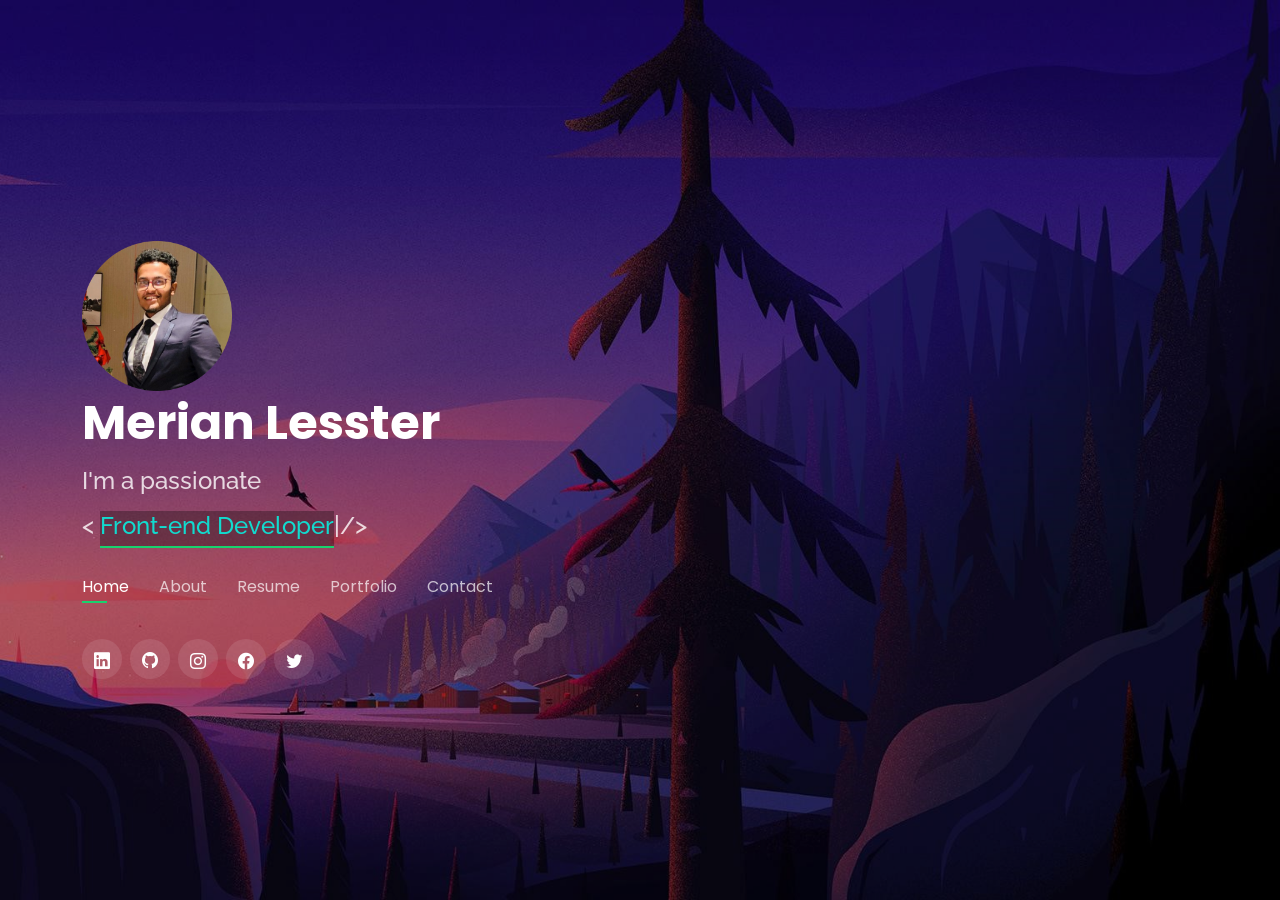
==== index.html @ f4e5888d "feat: updated my resume to nl format" ====
<!DOCTYPE html>
<html lang="en">
  <head>
    <meta charset="utf-8" />
    <meta content="width=device-width, initial-scale=1.0" name="viewport" />

    <title>Merian Portfolio</title>
    <meta content="" name="description" />
    <meta content="" name="keywords" />

    <!-- Favicons -->
    <link href="assets/img/circle-cropped-me.png" rel="icon" />
    <link href="assets/img/apple-touch-icon.png" rel="apple-touch-icon" />

    <!-- Google Fonts -->
    <link
      href="https://fonts.googleapis.com/css?family=Open+Sans:300,300i,400,400i,600,600i,700,700i|Raleway:300,300i,400,400i,500,500i,600,600i,700,700i|Poppins:300,300i,400,400i,500,500i,600,600i,700,700i"
      rel="stylesheet"
    />

    <!-- Vendor CSS Files -->
    <link
      href="assets/vendor/bootstrap/css/bootstrap.min.css"
      rel="stylesheet"
    />
    <link
      href="assets/vendor/bootstrap-icons/bootstrap-icons.css"
      rel="stylesheet"
    />
    <link href="assets/vendor/boxicons/css/boxicons.min.css" rel="stylesheet" />
    <link
      href="assets/vendor/glightbox/css/glightbox.min.css"
      rel="stylesheet"
    />
    <link href="assets/vendor/remixicon/remixicon.css" rel="stylesheet" />
    <link href="assets/vendor/swiper/swiper-bundle.min.css" rel="stylesheet" />
    <!-- <link rel="stylesheet" href="https://cdn.jsdelivr.net/gh/devicons/devicon@v2.10.1/devicon.min.css"> -->
    <!-- Template Main CSS File -->
    <link href="assets/css/style.css" rel="stylesheet" />

    <!-- =======================================================
  * Template Name: Personal - v4.0.1
  * Template URL: https://bootstrapmade.com/personal-free-resume-bootstrap-template/
  * Author: BootstrapMade.com
  * License: https://bootstrapmade.com/license/
  ======================================================== -->
  </head>

  <body onload="OnLoadFunction()">
    <!-- ======= Header ======= -->
    <header id="header">
      <div class="container">
        <h2>
          <img
            height="150px"
            width="150px"
            src="assets/img/circle-cropped-me2.png"
            alt=""
            class="img-fluid"
          />
        </h2>
        <h1><a href="index.html">Merian Lesster</a></h1>

        <!-- Uncomment below if you prefer to use an image logo -->
        <!-- <a href="index.html" class="mr-auto"><img src="assets/img/logo.png" alt="" class="img-fluid"></a> -->
        <h2>
          <p>I'm a passionate</p>
        </h2>
        <h2 style="margin-top: 0%">
          <p>
            <span><</span>
            <span
              id="typing-text"
              style="color: #11dbcf; background-color: rgba(0, 0, 0, 0.3)"
              class="typed"
              data-typed-items="Front-end Developer, UI Designer, Web Developer, Mobile Developer, Game Developer"
            ></span
            ><span>/></span>
          </p>
        </h2>
        <nav id="navbar" class="navbar">
          <ul>
            <li onclick="AddToURL('home');return false;">
              <a id="homelink" class="nav-link active" href="#header">Home</a>
            </li>
            <li onclick="AddToURL('about');return false;">
              <a id="aboutlink" class="nav-link" href="#about">About</a>
            </li>
            <li onclick="AddToURL('resume');return false;">
              <a id="resumelink" class="nav-link" href="#resume">Resume</a>
            </li>
            <!-- <li onclick="AddToURL('services');return false;"><a id="serviceslink" class="nav-link" href="#services" >Services</a></li> -->
            <li onclick="AddToURL('portfolio');return false;">
              <a id="portfoliolink" class="nav-link" href="#portfolio"
                >Portfolio</a
              >
            </li>
            <li onclick="AddToURL('contact');return false;">
              <a id="contactlink" class="nav-link" href="#contact">Contact</a>
            </li>
          </ul>
          <i class="bi bi-list mobile-nav-toggle"></i>
        </nav>
        <!-- .navbar -->

        <div class="social-links">
          <a
            target="_blank"
            href="https://www.linkedin.com/in/merian-lesster/"
            class="linkedin"
            ><i class="bi bi-linkedin"></i
          ></a>
          <a
            target="_blank"
            href="https://github.com/MerianLesster"
            class="github"
            ><i class="bi bi-github"></i
          ></a>
          <a
            target="_blank"
            href="https://www.instagram.com/merian_27/"
            class="instagram"
            ><i class="bi bi-instagram"></i
          ></a>
          <a
            target="_blank"
            href="https://www.facebook.com/merian.damian/"
            class="facebook"
            ><i class="bi bi-facebook"></i
          ></a>
          <a target="_blank" href="https://twitter.com/MLesster" class="twitter"
            ><i class="bi bi-twitter"></i
          ></a>
        </div>
      </div>
    </header>
    <!-- End Header -->

    <!-- ======= About Section ======= -->
    <section id="about" class="about">
      <!-- ======= About Me ======= -->
      <div class="about-me container">
        <div class="section-title">
          <h2>About</h2>
          <p>Learn more about me</p>
        </div>

        <div class="row">
          <div class="col-lg-4" data-aos="fade-right">
            <img src="assets/img/itsme2.jpg" class="img-fluid" alt="" />
          </div>
          <div class="col-lg-8 pt-4 pt-lg-0 content" data-aos="fade-left">
            <h3>Software Engineer</h3>
            <p class="font-italic" style="text-align: justify">
              Versatile Front-end Developer with 3+ years of experience
              designing, developing, and managing complex e-commerce sites and
              internal frameworks. Proficient with CSS and JS Frameworks, with
              extensive knowledge of UX and user psychology. Adept in finding
              innovative solutions and determining high client satisfaction.
            </p>
            <div class="row" style="margin-top: 40px">
              <!--               <div class="col-lg-6">
                <ul>
                  <li><i class="bi bi-chevron-right"></i> <strong>Birthday:</strong> <span>27<sup>th</sup> June 1999</span></li>
                  <li><i class="bi bi-chevron-right"></i> <strong>Phone:</strong> <span>+94 721 936 656</span></li>
                  <li><i class="bi bi-chevron-right"></i> <strong>City:</strong> <span>Colombo, Sri Lanka</span></li>
                </ul>
              </div> -->
              <div class="col-lg-12">
                <ul>
                  <li>
                    <i class="bi bi-chevron-right"></i> <strong>Age:</strong>
                    <span>23</span>
                  </li>
                  <li>
                    <i class="bi bi-chevron-right"></i> <strong>Degree:</strong>
                    <span> BSc (Hons) in Computer Science - First Class </span>
                  </li>
                  <li>
                    <i class="bi bi-chevron-right"></i> <strong>Email:</strong>
                    <span>merianlesster27.ml@gmail.com</span>
                  </li>
                </ul>
              </div>
            </div>
            <!-- <p>
            Officiis eligendi itaque labore et dolorum mollitia officiis optio vero. Quisquam sunt adipisci omnis et ut. Nulla accusantium dolor incidunt officia tempore. Et eius omnis.
            Cupiditate ut dicta maxime officiis quidem quia. Sed et consectetur qui quia repellendus itaque neque. Aliquid amet quidem ut quaerat cupiditate. Ab et eum qui repellendus omnis culpa magni laudantium dolores.
          </p> -->
          </div>
        </div>
      </div>
      <!-- End About Me -->

      <!-- ======= Counts ======= -->
      <div class="counts container">
        <div class="row">
          <div class="col-lg-3 col-md-6">
            <div class="count-box">
              <i class="bi bi-emoji-smile"></i>
              <span
                data-purecounter-start="0"
                data-purecounter-end="10"
                data-purecounter-duration="1"
                class="purecounter"
              ></span>
              <p>Happy Clients</p>
            </div>
          </div>

          <div class="col-lg-3 col-md-6 mt-5 mt-md-0">
            <div class="count-box">
              <i class="bi bi-briefcase"></i>
              <span
                data-purecounter-start="0"
                data-purecounter-end="3"
                data-purecounter-duration="1"
                class="purecounter"
              ></span>
              <p>Years Of Work Experience</p>
            </div>
          </div>

          <div class="col-lg-3 col-md-6 mt-5 mt-lg-0">
            <div class="count-box">
              <i class="bi bi-headset"></i>
              <span
                data-purecounter-start="0"
                data-purecounter-end="1252"
                data-purecounter-duration="1"
                class="purecounter"
              ></span>
              <p>Hours Of Support</p>
            </div>
          </div>

          <div class="col-lg-3 col-md-6 mt-5 mt-lg-0">
            <div class="count-box">
              <i class="bi bi-award"></i>
              <span
                data-purecounter-start="0"
                data-purecounter-end="5"
                data-purecounter-duration="1"
                class="purecounter"
              ></span>
              <p>Awards</p>
            </div>
          </div>
        </div>
      </div>
      <!-- End Counts -->

      <!-- ======= Skills  ======= -->
      <div class="skills container">
        <div class="section-title">
          <h2>Core Skills</h2>
        </div>

        <div class="row skills-content">
          <div class="col-lg-3">
            <div class="progress">
              <span class="skill">HTML <i class="val">70%</i></span>
              <div class="progress-bar-wrap">
                <div
                  class="progress-bar"
                  role="progressbar"
                  aria-valuenow="70"
                  aria-valuemin="0"
                  aria-valuemax="100"
                ></div>
              </div>
            </div>
            <div class="progress">
              <span class="skill">React <i class="val">70%</i></span>
              <div class="progress-bar-wrap">
                <div
                  class="progress-bar"
                  role="progressbar"
                  aria-valuenow="70"
                  aria-valuemin="0"
                  aria-valuemax="100"
                ></div>
              </div>
            </div>
            <div class="progress">
              <span class="skill">JQuery <i class="val">70%</i></span>
              <div class="progress-bar-wrap">
                <div
                  class="progress-bar"
                  role="progressbar"
                  aria-valuenow="70"
                  aria-valuemin="0"
                  aria-valuemax="100"
                ></div>
              </div>
            </div>
          </div>

          <div class="col-lg-3">
            <div class="progress">
              <span class="skill">CSS <i class="val">70%</i></span>
              <div class="progress-bar-wrap">
                <div
                  class="progress-bar"
                  role="progressbar"
                  aria-valuenow="70"
                  aria-valuemin="0"
                  aria-valuemax="100"
                ></div>
              </div>
            </div>
            <div class="progress">
              <span class="skill">Vue.js <i class="val">70%</i></span>
              <div class="progress-bar-wrap">
                <div
                  class="progress-bar"
                  role="progressbar"
                  aria-valuenow="70"
                  aria-valuemin="0"
                  aria-valuemax="100"
                ></div>
              </div>
            </div>

            <div class="progress">
              <span class="skill">Node.js <i class="val">70%</i></span>
              <div class="progress-bar-wrap">
                <div
                  class="progress-bar"
                  role="progressbar"
                  aria-valuenow="70"
                  aria-valuemin="0"
                  aria-valuemax="100"
                ></div>
              </div>
            </div>
          </div>

          <div class="col-lg-3">
            <div class="progress">
              <span class="skill">JavaScript <i class="val">70%</i></span>
              <div class="progress-bar-wrap">
                <div
                  class="progress-bar"
                  role="progressbar"
                  aria-valuenow="70"
                  aria-valuemin="0"
                  aria-valuemax="100"
                ></div>
              </div>
            </div>
            <div class="progress">
              <span class="skill">Nuxt.js <i class="val">70%</i></span>
              <div class="progress-bar-wrap">
                <div
                  class="progress-bar"
                  role="progressbar"
                  aria-valuenow="70"
                  aria-valuemin="0"
                  aria-valuemax="100"
                ></div>
              </div>
            </div>
            <div class="progress">
              <span class="skill">Git <i class="val">70%</i></span>
              <div class="progress-bar-wrap">
                <div
                  class="progress-bar"
                  role="progressbar"
                  aria-valuenow="70"
                  aria-valuemin="0"
                  aria-valuemax="100"
                ></div>
              </div>
            </div>
          </div>

          <div class="col-lg-3">
            <div class="progress">
              <span class="skill">TypeScript <i class="val">70%</i></span>
              <div class="progress-bar-wrap">
                <div
                  class="progress-bar"
                  role="progressbar"
                  aria-valuenow="70"
                  aria-valuemin="0"
                  aria-valuemax="100"
                ></div>
              </div>
            </div>
            <div class="progress">
              <span class="skill"> Angular<i class="val">75%</i></span>
              <div class="progress-bar-wrap">
                <div
                  class="progress-bar"
                  role="progressbar"
                  aria-valuenow="75"
                  aria-valuemin="0"
                  aria-valuemax="100"
                ></div>
              </div>
            </div>

            <div class="progress">
              <span class="skill">Adobe XD <i class="val">70%</i></span>
              <div class="progress-bar-wrap">
                <div
                  class="progress-bar"
                  role="progressbar"
                  aria-valuenow="70"
                  aria-valuemin="0"
                  aria-valuemax="100"
                ></div>
              </div>
            </div>
          </div>
        </div>

        <div class="section-title">
          <h2 style="margin-top: 30px">Other Skills</h2>
        </div>

        <div class="row skills-content">
          <div class="col-lg-3">
            <div class="progress">
              <span class="skill">C# <i class="val">30%</i></span>
              <div class="progress-bar-wrap">
                <div
                  class="progress-bar"
                  role="progressbar"
                  aria-valuenow="30"
                  aria-valuemin="0"
                  aria-valuemax="100"
                ></div>
              </div>
            </div>
            <div class="progress">
              <span class="skill">Java <i class="val">50%</i></span>
              <div class="progress-bar-wrap">
                <div
                  class="progress-bar"
                  role="progressbar"
                  aria-valuenow="50"
                  aria-valuemin="0"
                  aria-valuemax="100"
                ></div>
              </div>
            </div>
            <div class="progress">
              <span class="skill">Python <i class="val">50%</i></span>
              <div class="progress-bar-wrap">
                <div
                  class="progress-bar"
                  role="progressbar"
                  aria-valuenow="50"
                  aria-valuemin="0"
                  aria-valuemax="100"
                ></div>
              </div>
            </div>
          </div>

          <div class="col-lg-3">
            <div class="progress">
              <span class="skill">Flutter<i class="val">60%</i></span>
              <div class="progress-bar-wrap">
                <div
                  class="progress-bar"
                  role="progressbar"
                  aria-valuenow="60"
                  aria-valuemin="0"
                  aria-valuemax="100"
                ></div>
              </div>
            </div>
            <div class="progress">
              <span class="skill">Swift <i class="val">65%</i></span>
              <div class="progress-bar-wrap">
                <div
                  class="progress-bar"
                  role="progressbar"
                  aria-valuenow="65"
                  aria-valuemin="0"
                  aria-valuemax="100"
                ></div>
              </div>
            </div>
            <div class="progress">
              <span class="skill">React Native<i class="val">70%</i></span>
              <div class="progress-bar-wrap">
                <div
                  class="progress-bar"
                  role="progressbar"
                  aria-valuenow="70"
                  aria-valuemin="0"
                  aria-valuemax="100"
                ></div>
              </div>
            </div>
          </div>

          <div class="col-lg-3">
            <div class="progress">
              <span class="skill">SQL <i class="val">70%</i></span>
              <div class="progress-bar-wrap">
                <div
                  class="progress-bar"
                  role="progressbar"
                  aria-valuenow="70"
                  aria-valuemin="0"
                  aria-valuemax="100"
                ></div>
              </div>
            </div>
            <div class="progress">
              <span class="skill">Unity <i class="val">65%</i></span>
              <div class="progress-bar-wrap">
                <div
                  class="progress-bar"
                  role="progressbar"
                  aria-valuenow="65"
                  aria-valuemin="0"
                  aria-valuemax="100"
                ></div>
              </div>
            </div>
            <div class="progress">
              <span class="skill">Unreal Engine <i class="val">65%</i></span>
              <div class="progress-bar-wrap">
                <div
                  class="progress-bar"
                  role="progressbar"
                  aria-valuenow="65"
                  aria-valuemin="0"
                  aria-valuemax="100"
                ></div>
              </div>
            </div>
          </div>

          <div class="col-lg-3">
            <div class="progress">
              <span class="skill">AWS <i class="val">30%</i></span>
              <div class="progress-bar-wrap">
                <div
                  class="progress-bar"
                  role="progressbar"
                  aria-valuenow="30"
                  aria-valuemin="0"
                  aria-valuemax="100"
                ></div>
              </div>
            </div>
            <div class="progress">
              <span class="skill">ASP.NET Core <i class="val">50%</i></span>
              <div class="progress-bar-wrap">
                <div
                  class="progress-bar"
                  role="progressbar"
                  aria-valuenow="50"
                  aria-valuemin="0"
                  aria-valuemax="100"
                ></div>
              </div>
            </div>
            <div class="progress">
              <span class="skill">MongoDB <i class="val">40%</i></span>
              <div class="progress-bar-wrap">
                <div
                  class="progress-bar"
                  role="progressbar"
                  aria-valuenow="40"
                  aria-valuemin="0"
                  aria-valuemax="100"
                ></div>
              </div>
            </div>
          </div>
        </div>
      </div>
      <!-- End Skills -->

      <!-- ======= Interests ======= -->
      <div class="interests container">
        <div class="section-title">
          <h2>Interests</h2>
        </div>

        <div class="row">
          <div class="col-lg-3 col-md-4">
            <div class="icon-box">
              <i class="ri-basketball-line" style="color: #cf5300"></i>
              <h3>Sports</h3>
            </div>
          </div>
          <div class="col-lg-3 col-md-4 mt-4 mt-md-0">
            <div class="icon-box">
              <i class="ri-disc-line" style="color: #e80368"></i>
              <h3>Music</h3>
            </div>
          </div>
          <div class="col-lg-3 col-md-4 mt-4 mt-md-0">
            <div class="icon-box">
              <i class="ri-music-2-line" style="color: #5578ff"></i>
              <h3>Singing</h3>
            </div>
          </div>
          <div class="col-lg-3 col-md-4 mt-4 mt-lg-0">
            <div class="icon-box">
              <i class="ri-book-open-line" style="color: #fff461"></i>
              <h3>Reading</h3>
            </div>
          </div>
        </div>
      </div>
      <!-- End Interests -->

      <!-- ======= Testimonials =======  Ask Manoj, Jesh, Dilantha, Nadeeka ....................-->
      <!-- <div class="testimonials container">

      <div class="section-title">
        <h2>Testimonials</h2>
      </div>

      <div class="testimonials-slider swiper-container" data-aos="fade-up" data-aos-delay="100">
        <div class="swiper-wrapper">

          <div class="swiper-slide">
            <div class="testimonial-item">
              <p>
                <i class="bx bxs-quote-alt-left quote-icon-left"></i>
                Proin iaculis purus consequat sem cure digni ssim donec porttitora entum suscipit rhoncus. Accusantium quam, ultricies eget id, aliquam eget nibh et. Maecen aliquam, risus at semper.
                <i class="bx bxs-quote-alt-right quote-icon-right"></i>
              </p>
              <img src="assets/img/testimonials/testimonials-1.jpg" class="testimonial-img" alt="">
              <h3>Saul Goodman</h3>
              <h4>Ceo &amp; Founder</h4>
            </div>
          </div>

          <div class="swiper-slide">
            <div class="testimonial-item">
              <p>
                <i class="bx bxs-quote-alt-left quote-icon-left"></i>
                Export tempor illum tamen malis malis eram quae irure esse labore quem cillum quid cillum eram malis quorum velit fore eram velit sunt aliqua noster fugiat irure amet legam anim culpa.
                <i class="bx bxs-quote-alt-right quote-icon-right"></i>
              </p>
              <img src="assets/img/testimonials/testimonials-2.jpg" class="testimonial-img" alt="">
              <h3>Sara Wilsson</h3>
              <h4>Designer</h4>
            </div>
          </div>

          <div class="swiper-slide">
            <div class="testimonial-item">
              <p>
                <i class="bx bxs-quote-alt-left quote-icon-left"></i>
                Enim nisi quem export duis labore cillum quae magna enim sint quorum nulla quem veniam duis minim tempor labore quem eram duis noster aute amet eram fore quis sint minim.
                <i class="bx bxs-quote-alt-right quote-icon-right"></i>
              </p>
              <img src="assets/img/testimonials/testimonials-3.jpg" class="testimonial-img" alt="">
              <h3>Jena Karlis</h3>
              <h4>Store Owner</h4>
            </div>
          </div>

          <div class="swiper-slide">
            <div class="testimonial-item">
              <p>
                <i class="bx bxs-quote-alt-left quote-icon-left"></i>
                Fugiat enim eram quae cillum dolore dolor amet nulla culpa multos export minim fugiat minim velit minim dolor enim duis veniam ipsum anim magna sunt elit fore quem dolore labore illum veniam.
                <i class="bx bxs-quote-alt-right quote-icon-right"></i>
              </p>
              <img src="assets/img/testimonials/testimonials-4.jpg" class="testimonial-img" alt="">
              <h3>Matt Brandon</h3>
              <h4>Freelancer</h4>
            </div>
          </div>

          <div class="swiper-slide">
            <div class="testimonial-item">
              <p>
                <i class="bx bxs-quote-alt-left quote-icon-left"></i>
                Quis quorum aliqua sint quem legam fore sunt eram irure aliqua veniam tempor noster veniam enim culpa labore duis sunt culpa nulla illum cillum fugiat legam esse veniam culpa fore nisi cillum quid.
                <i class="bx bxs-quote-alt-right quote-icon-right"></i>
              </p>
              <img src="assets/img/testimonials/testimonials-5.jpg" class="testimonial-img" alt="">
              <h3>John Larson</h3>
              <h4>Entrepreneur</h4>
            </div>
          </div>

        </div>
        <div class="swiper-pagination"></div>
      </div>
      <div class="owl-carousel testimonials-carousel">
      </div>
    </div> -->
      <!-- End Testimonials  -->
    </section>
    <!-- End About Section -->

    <!-- ======= Resume Section ======= -->
    <section id="resume" class="resume">
      <div class="container" style="height: 900px">
        <div class="section-title">
          <h2>Resume</h2>
          <p>Check My Resume</p>
        </div>

        <div class="row">
          <div id="merianResume"></div>
          <!-- <object
          data="assets/files/Merian Lesster_Resume.pdf"
          type="application/pdf"
          width="100%"
          height="100%">
          <iframe
            src="assets/files/Merian Lesster_Resume.pdf"
            width="100%"
            height="100%"
            style="border: none;">
            <p>Your browser does not support PDFs.
              <a href="https://example.com/test.pdf">Download the PDF</a>.</p>
          </iframe>
        </object> -->
          <!-- <div class="col-lg-6">
          <h3 class="resume-title">Education</h3>
          <div class="resume-item">
            <h4>Bachelor of Science in Computer Science</h4>
            <h5>Jan 2018 - Apr 2021</h5>
            <p><em>University of Westminster, UK</em></p>
          </div>
          <div class="resume-item">
            <h4>Higher National Diploma in Computing and Software Engineering (Honors)</h4>
            <h5>Jan 2016 - Nov 2017</h5>
            <p><em>Cardiff Metropolitan University, UK</em></p>
          </div>
          <div class="resume-item">
            <h4>Diploma in Information and Communication Technology (Distinction)</h4>
            <h5>Jan 2016 - Jul 2017</h5>
            <p><em>Cardiff Metropolitan University, UK</em></p>
          </div>

          <h3 class="resume-title">Technical Skills</h3>
          <div class="resume-item pb-0">
            <h4>Programming:</h4>
            <div class="row">
              <div class="col-lg-3 col-6">
                <div>
                  <span>• HTML</span>
                </div>
                <div>
                  <span>• CSS</span>
                </div>
                <div>
                  <span>• JavaScript</span>
                </div>
                <div>
                  <span>• Nuxt.js</span>
                </div>
                <div>
                  <span>• Vue.js</span>
                </div>
              </div>

              <div class="col-lg-3 col-6">
                <div>
                  <span>• JQuery</span>
                </div>
                <div>
                  <span>• React Native</span>
                </div>
                <div>
                  <span>• React</span>
                </div>
                <div>
                  <span>• Angular</span>
                </div>
                <div>
                  <span>• Flutter</span>
                </div>
                </div>

                <div class="col-lg-3 col-6">
                  <div>
                    <span>• NodeJS</span>
                  </div>
                  <div>
                    <span>• C#</span>
                  </div>
                  <div>
                    <span>• Java</span>
                  </div>
                  <div>
                    <span>• Python</span>
                  </div>
                  <div>
                    <span>• C++</span>
                  </div>
                </div>

                  <div class="col-lg-3 col-6">
                    <div>
                      <span>• SQL</span>
                    </div>
                    <div>
                      <span>• Swift</span>
                    </div>
                    <div>
                      <span>• AWS</span>
                    </div>
                    <div>
                      <span>• ASP.NET Core</span>
                    </div>
                    <div>
                      <span>• MongoDB</span>
                    </div>
              </div>
            </div>
          </div>
            <div class="resume-item pb-0" style="margin-top: 10px;">
            <h4>Software:</h4>
            <div class="row">
              <div class="col-lg-3 col-6">
                <div>
                  <span>• Adobe XD</span>
                </div>
                <div>
                  <span>• IntelliJ</span>
                </div>
                <div>
                  <span>• PyCharm</span>
                </div>
              </div>
              
              <div class="col-lg-3 col-6">
                <div>
                  <span>• Unity</span>
                </div>
                <div>
                  <span>• Unreal Engine</span>
                </div>
                <div>
                  <span>• Visual Studio</span>
                </div>
              </div>

              <div class="col-lg-3 col-6">
                <div>
                  <span>• VS Code</span>
                </div>
                <div>
                  <span>• Photoshop</span>
                </div>
                <div>
                  <span>• Premiere Pro</span>
                </div>
              </div>

              <div class="col-lg-3 col-6">
                <div>
                  <span>• Eclipse</span>
                </div>
                <div>
                  <span>• Xcode</span>
                </div>
                <div>
                  <span>• Android Studio</span>
                </div>
              </div>
            </div>
          </div>

          <h3 class="resume-title">Awards & Certifications</h3>
          <div class="resume-item">
            <h4>Artificial Intelligence Foundations: Machine Learning</h4>
            <h5>Sept 2020</h5>
            <p><em>Issued Organization: Linkedin learning</em></p>
          </div>
          <div class="resume-item">
            <h4>Introduction to Game Design</h4>
            <h5>Jun 2020</h5>
            <p><em>Issued Organization: Coursera</em></p>
          </div>
          <div class="resume-item">
            <h4>AWS Fundatmentals: Goind Cloud-Native</h4>
            <h5>May 2020</h5>
            <p><em>Issued Organization: Coursera</em></p>
          </div>
          <div class="resume-item">
            <h4>Crash Course on Python</h4>
            <h5>May 2020</h5>
            <p><em>Issued Organization: Coursera</em></p>
          </div>
          <div class="resume-item">
            <h4>Greeners (Entry for Yarl Geek Challenge Season 7)</h4>
            <h5>Nov 2018</h5>
            <p><em>Awarded 2nd Runner-Up</em></p>
          </div>
        </div>

        <div class="col-lg-6">
          <h3 class="resume-title">Work Experience</h3>
          <div class="resume-item">
            <h4>Software Developer Consultant - Contract</h4>
            <h5>July 2019 – Sept 2020</h5>
            <p>
            <ul>
              <li>Trained and supervised 5 new team members and assisted them in becoming familiar with the programming languages utilized within the company.</li>
              <li>Troubleshot emergent bugs in the production environment such as authorization errors, google map integration issues, and pagination issues.</li>
              <li>Proposed an innovative design solution for an onboarding process on a time sensitive project that resulted in high client satisfaction.</li>
            </ul>
            </p>
          </div>
          <div class="resume-item">
            <h4>Software Engineering Intern</h4>
            <h5>July 2019 – July 2020</h5>
            <p>
            <ul>
              <li>Researched and familiarized programming languages and material design frameworks - Nuxt.js, C#, ASP .NET core, AWS, Vuetify, and BootstrapVue - utilized by the company in developing full-stack website, and passed an assessment testing knowledge in these programming languages.</li>
              <li>Collaborated with team members on 4 projects that required assessing and delivering the needs of the clients.</li>
              <li>Attended regular meetings with clients and company executives to obtain feedback and ensure the quality of the product.</li>
            </ul>
            </p>
          </div>


          <h3 class="resume-title">Related Projects</h3>
          <div class="resume-item">
            <h4>Perpertuity Rivalry – 3D Game Project</h4>
            <h5>September 2019</h5>
            <p>
            <ul>
              <li>Researched and developed a third-person shooter game as a requirement for the Game Engine Architecture course.</li>
              <p><em>Key Technologies: Unreal Engine 4 and Mixamo</em></p>
            </ul>
            </p>
          </div>
          <div class="resume-item">
            <h4>Price Finder Application</h4>
            <h5>September 2019</h5>
            <p>
            <ul>
              <li>Programmed an android application, in a group of 5, which predicts the second-hand market value of a used mobile phone, to fulfill the course requirement for Software Development Group Project.</li>
              <p><em>Key Technologies: React Native, Python, Firebase, Azure, AWS, Machine learning, Image Processing, NLP</em></p>
            </ul>
            </p>
          </div>
          <div class="resume-item">
            <h4>Greeners</h4>
            <h5>Nov 2018</h5>
            <p>
            <ul>
              <li>Created a prototype android application, in a group of 5, that provided a platform to obtain the resources and services necessary for a self-sufficient urban gardener, by surveying agricultural experts and social networks. This prototype was awarded 2nd runners-up in Yarl Geek Challenge Season 7, a Hackathon conducted by the Yarl IT Hub.</li>
              <p><em>Key Technologies: Android Studio</em></p>
            </ul>
            </p>
          </div>
          <div class="resume-item">
            <h4>Smart Bin</h4>
            <h5>June 2018</h5>
            <p>
            <ul>
              <li>Collaborated with 4 group members to program the software for an IoT device that identifies the type of garbage and sorts them for recycling purposes. This project was entered to the Cutting Edge Innovative Projects Exhibition 2018 held at BMICH in Colombo, Sri Lanka, and was selected to the final round.</li>
              <p><em>Key Technologies: Python, Arduino, Image Processing, Android Studio</em></p>
            </ul>
            </p>
          </div>
        </div> -->
        </div>
      </div>
    </section>
    <!-- End Resume Section -->

    <!-- ======= Services Section ======= -->
    <!-- <section id="services" class="services">
    <div class="container">

      <div class="section-title">
        <h2>Services</h2>
        <p>My Services</p>
      </div>

      <div class="row">
        <div class="col-lg-4 col-md-6 d-flex align-items-stretch">
          <div class="icon-box">
            <div class="icon"><i class="bx bxl-dribbble"></i></div>
            <h4><a href="">Lorem Ipsum</a></h4>
            <p>Voluptatum deleniti atque corrupti quos dolores et quas molestias excepturi</p>
          </div>
        </div>

        <div class="col-lg-4 col-md-6 d-flex align-items-stretch mt-4 mt-md-0">
          <div class="icon-box">
            <div class="icon"><i class="bx bx-file"></i></div>
            <h4><a href="">Sed ut perspiciatis</a></h4>
            <p>Duis aute irure dolor in reprehenderit in voluptate velit esse cillum dolore</p>
          </div>
        </div>

        <div class="col-lg-4 col-md-6 d-flex align-items-stretch mt-4 mt-lg-0">
          <div class="icon-box">
            <div class="icon"><i class="bx bx-tachometer"></i></div>
            <h4><a href="">Magni Dolores</a></h4>
            <p>Excepteur sint occaecat cupidatat non proident, sunt in culpa qui officia</p>
          </div>
        </div>

        <div class="col-lg-4 col-md-6 d-flex align-items-stretch mt-4">
          <div class="icon-box">
            <div class="icon"><i class="bx bx-world"></i></div>
            <h4><a href="">Nemo Enim</a></h4>
            <p>At vero eos et accusamus et iusto odio dignissimos ducimus qui blanditiis</p>
          </div>
        </div>

        <div class="col-lg-4 col-md-6 d-flex align-items-stretch mt-4">
          <div class="icon-box">
            <div class="icon"><i class="bx bx-slideshow"></i></div>
            <h4><a href="">Dele cardo</a></h4>
            <p>Quis consequatur saepe eligendi voluptatem consequatur dolor consequuntur</p>
          </div>
        </div>

        <div class="col-lg-4 col-md-6 d-flex align-items-stretch mt-4">
          <div class="icon-box">
            <div class="icon"><i class="bx bx-arch"></i></div>
            <h4><a href="">Divera don</a></h4>
            <p>Modi nostrum vel laborum. Porro fugit error sit minus sapiente sit aspernatur</p>
          </div>
        </div>

      </div>

    </div>
  </section> -->
    <!-- End Services Section -->

    <!-- ======= Portfolio Section ======= -->
    <section id="portfolio" class="portfolio">
      <div class="container">
        <div class="section-title">
          <h2>Portfolio</h2>
          <p>My Works</p>
        </div>

        <div class="row">
          <div class="col-lg-12 d-flex justify-content-center">
            <ul id="portfolio-flters">
              <li data-filter="*" class="filter-active">All</li>
              <li data-filter=".filter-website">Website</li>
              <li data-filter=".filter-mobileapp">Mobile App</li>
              <li data-filter=".filter-design">Design</li>
              <li data-filter=".filter-desktopapp">Desktop App</li>
              <li data-filter=".filter-game">Game</li>
            </ul>
          </div>
        </div>

        <div class="row portfolio-container">
          <div class="col-lg-4 col-md-6 portfolio-item filter-desktopapp">
            <div
              class="portfolio-wrap"
              style="cursor: pointer"
              onclick="document.getElementById('finance').click()"
            >
              <img
                src="assets/img/Merian/PersonalFinancePrediction.PNG"
                class="img-fluid"
                alt="Personal-Finance-Prediction-img"
              />
              <div class="portfolio-info">
                <h4>Personal financial management and prediction tool</h4>
                <p>Desktop App</p>
                <div class="portfolio-links">
                  <a
                    id="finance"
                    href="finance-prediction.html"
                    data-gallery="portfolioDetailsGallery"
                    data-glightbox="type: external"
                    class="portfolio-details-lightbox"
                    title="View More Details"
                    ><i class="bx bx-show"></i
                  ></a>
                </div>
              </div>
            </div>
          </div>

          <div class="col-lg-4 col-md-6 portfolio-item filter-design">
            <div
              class="portfolio-wrap"
              style="cursor: pointer"
              onclick="document.getElementById('xplorayl-design').click()"
            >
              <img
                src="assets/img/Merian/explo_wall.PNG"
                class="img-fluid"
                alt="xplorayl-design-img"
              />
              <div class="portfolio-info">
                <h4>Xplorayl Design</h4>
                <p>Design</p>
                <div class="portfolio-links">
                  <a
                    id="xplorayl-design"
                    href="xplorayl-design.html"
                    data-gallery="portfolioDetailsGallery"
                    data-glightbox="type: external"
                    class="portfolio-details-lightbox"
                    title="View More Details"
                    ><i class="bx bx-show"></i
                  ></a>
                </div>
              </div>
            </div>
          </div>

          <div class="col-lg-4 col-md-6 portfolio-item filter-mobileapp">
            <div
              class="portfolio-wrap"
              style="cursor: pointer"
              onclick="document.getElementById('price-finder').click()"
            >
              <img
                src="assets/img/Merian/priceFinderCover.PNG"
                class="img-fluid"
                alt="price-finder-img"
              />
              <div class="portfolio-info">
                <h4>Price Finder</h4>
                <p>Mobile App</p>
                <div class="portfolio-links">
                  <a
                    id="price-finder"
                    href="price-finder.html"
                    data-gallery="portfolioDetailsGallery"
                    data-glightbox="type: external"
                    class="portfolio-details-lightbox"
                    title="View More Details"
                    ><i class="bx bx-show"></i
                  ></a>
                </div>
              </div>
            </div>
          </div>

          <div class="col-lg-4 col-md-6 portfolio-item filter-website">
            <div
              class="portfolio-wrap"
              style="cursor: pointer"
              onclick="document.getElementById('xplorayl-web').click()"
            >
              <img
                src="assets/img/Merian/xplorayl_web.PNG"
                class="img-fluid"
                alt="xplorayl-website-img"
              />
              <div class="portfolio-info">
                <h4>Xplorayl Website</h4>
                <p>Website</p>
                <div class="portfolio-links">
                  <a
                    id="xplorayl-web"
                    href="xplorayl-web.html"
                    data-gallery="portfolioDetailsGallery"
                    data-glightbox="type: external"
                    class="portfolio-details-lightbox"
                    title="View More Details"
                    ><i class="bx bx-show"></i
                  ></a>
                </div>
              </div>
            </div>
          </div>

          <div class="col-lg-4 col-md-6 portfolio-item filter-website">
            <div
              class="portfolio-wrap"
              style="cursor: pointer"
              onclick="document.getElementById('research-tool-web').click()"
            >
              <img
                src="assets/img/research/main.png"
                class="img-fluid"
                alt="research-tool-website-img"
              />
              <div class="portfolio-info">
                <h4>Project Management Tool</h4>
                <p>Website</p>
                <div class="portfolio-links">
                  <a
                    id="research-tool-web"
                    href="research-tool-web.html"
                    data-gallery="portfolioDetailsGallery"
                    data-glightbox="type: external"
                    class="portfolio-details-lightbox"
                    title="View More Details"
                    ><i class="bx bx-show"></i
                  ></a>
                </div>
              </div>
            </div>
          </div>

          <div class="col-lg-4 col-md-6 portfolio-item filter-desktopapp">
            <div
              class="portfolio-wrap"
              style="cursor: pointer"
              onclick="document.getElementById('fishing-jeff').click()"
            >
              <img
                src="assets/img/Merian/jeffs.PNG"
                class="img-fluid"
                alt="fishing-jeff-img"
              />
              <div class="portfolio-info">
                <h4>Fishing supply store</h4>
                <p>Desktop App</p>
                <div class="portfolio-links">
                  <a
                    id="fishing-jeff"
                    href="fishing-jeff.html"
                    data-gallery="portfolioDetailsGallery"
                    data-glightbox="type: external"
                    class="portfolio-details-lightbox"
                    title="View More Details"
                    ><i class="bx bx-show"></i
                  ></a>
                </div>
              </div>
            </div>
          </div>

          <div class="col-lg-4 col-md-6 portfolio-item filter-mobileapp">
            <div
              class="portfolio-wrap"
              style="cursor: pointer"
              onclick="document.getElementById('color-mixer').click()"
            >
              <img
                src="assets/img/Merian/colorPicker.PNG"
                class="img-fluid"
                alt="color-mixer-img"
              />
              <div class="portfolio-info">
                <h4>RGB color mixer</h4>
                <p>Mobile App</p>
                <div class="portfolio-links">
                  <a
                    id="color-mixer"
                    href="color-mixer.html"
                    data-gallery="portfolioDetailsGallery"
                    data-glightbox="type: external"
                    class="portfolio-details-lightbox"
                    title="View More Details"
                    ><i class="bx bx-show"></i
                  ></a>
                </div>
              </div>
            </div>
          </div>

          <div class="col-lg-4 col-md-6 portfolio-item filter-mobileapp">
            <div
              class="portfolio-wrap"
              style="cursor: pointer"
              onclick="document.getElementById('utility-convertor').click()"
            >
              <img
                src="assets/img/Merian/UtilityConverter.PNG"
                class="img-fluid"
                alt="color-mixer-img"
              />
              <div class="portfolio-info">
                <h4>Utility Convertor App</h4>
                <p>Mobile App</p>
                <div class="portfolio-links">
                  <a
                    id="utility-convertor"
                    href="utility-convertor.html"
                    data-gallery="portfolioDetailsGallery"
                    data-glightbox="type: external"
                    class="portfolio-details-lightbox"
                    title="View More Details"
                    ><i class="bx bx-show"></i
                  ></a>
                </div>
              </div>
            </div>
          </div>

          <div class="col-lg-4 col-md-6 portfolio-item filter-mobileapp">
            <div
              class="portfolio-wrap"
              style="cursor: pointer"
              onclick="document.getElementById('spending-management').click()"
            >
              <img
                src="assets/img/Merian/SpendingManagement.PNG"
                class="img-fluid"
                alt="color-mixer-img"
              />
              <div class="portfolio-info">
                <h4>Spending Management App</h4>
                <p>Mobile App</p>
                <div class="portfolio-links">
                  <a
                    id="spending-management"
                    href="spending-management.html"
                    data-gallery="portfolioDetailsGallery"
                    data-glightbox="type: external"
                    class="portfolio-details-lightbox"
                    title="View More Details"
                    ><i class="bx bx-show"></i
                  ></a>
                </div>
              </div>
            </div>
          </div>

          <div class="col-lg-4 col-md-6 portfolio-item filter-game">
            <div
              class="portfolio-wrap"
              style="cursor: pointer"
              onclick="document.getElementById('game-trailer').click()"
            >
              <iframe
                height="245"
                width="100%"
                src="https://www.youtube.com/embed/86yyHlS8N3k"
                frameborder="0"
                allow="accelerometer; autoplay; clipboard-write; encrypted-media; gyroscope; picture-in-picture"
                allowfullscreen
              ></iframe>
              <div class="portfolio-info">
                <h4>Perpetuity Rivalry Game Trailer</h4>
                <p>Game</p>
                <div class="portfolio-links">
                  <a
                    id="game-trailer"
                    href="game-trailer.html"
                    data-gallery="portfolioDetailsGallery"
                    data-glightbox="type: external"
                    class="portfolio-details-lightbox"
                    title="View More Details"
                    ><i class="bx bx-show"></i
                  ></a>
                </div>
              </div>
            </div>
          </div>

          <div class="col-lg-4 col-md-6 portfolio-item filter-mobileapp">
            <div
              class="portfolio-wrap"
              style="cursor: pointer"
              onclick="document.getElementById('public-library').click()"
            >
              <img
                src="assets/img/Merian/public_library.PNG"
                class="img-fluid"
                alt="public-library-img"
              />
              <div class="portfolio-info">
                <h4>Public Library</h4>
                <p>Mobile App</p>
                <div class="portfolio-links">
                  <a
                    id="public-library"
                    href="public-library.html"
                    data-gallery="portfolioDetailsGallery"
                    data-glightbox="type: external"
                    class="portfolio-details-lightbox"
                    title="View More Details"
                    ><i class="bx bx-show"></i
                  ></a>
                </div>
              </div>
            </div>
          </div>

          <div class="col-lg-4 col-md-6 portfolio-item filter-game">
            <div
              class="portfolio-wrap"
              style="cursor: pointer"
              onclick="document.getElementById('game-play').click()"
            >
              <iframe
                height="245"
                width="100%"
                src="https://www.youtube.com/embed/xpI8gmR5Pj8"
                frameborder="0"
                allow="accelerometer; autoplay; clipboard-write; encrypted-media; gyroscope; picture-in-picture"
                allowfullscreen
              ></iframe>
              <div class="portfolio-info">
                <h4>Perpetuity Rivalry Level 1 Gameplay</h4>
                <p>Game</p>
                <div class="portfolio-links">
                  <a
                    id="game-play"
                    href="game-play.html"
                    data-gallery="portfolioDetailsGallery"
                    data-glightbox="type: external"
                    class="portfolio-details-lightbox"
                    title="View More Details"
                    ><i class="bx bx-show"></i
                  ></a>
                </div>
              </div>
            </div>
          </div>

          <div class="col-lg-4 col-md-6 portfolio-item filter-game">
            <div
              class="portfolio-wrap"
              style="cursor: pointer"
              onclick="document.getElementById('game-play-unity').click()"
            >
              <iframe
                height="245"
                width="100%"
                src="https://www.youtube.com/embed/-A6XAv5lSHg"
                frameborder="0"
                allow="accelerometer; autoplay; clipboard-write; encrypted-media; gyroscope; picture-in-picture"
                allowfullscreen
              ></iframe>
              <!-- <iframe height="245" width="100%" src="https://www.youtube.com/embed/xpI8gmR5Pj8" frameborder="0" allow="accelerometer; autoplay; clipboard-write; encrypted-media; gyroscope; picture-in-picture" allowfullscreen></iframe>							 -->
              <div class="portfolio-info">
                <h4>Mama Moods Serious Game</h4>
                <p>Game</p>
                <div class="portfolio-links">
                  <a
                    id="game-play-unity"
                    href="game-play-unity.html"
                    data-gallery="portfolioDetailsGallery"
                    data-glightbox="type: external"
                    class="portfolio-details-lightbox"
                    title="View More Details"
                    ><i class="bx bx-show"></i
                  ></a>
                </div>
              </div>
            </div>
          </div>
        </div>
      </div>
    </section>
    <!-- End Portfolio Section -->

    <!-- ======= Contact Section ======= -->
    <section id="contact" class="contact">
      <div class="container">
        <div class="section-title">
          <h2>Contact</h2>
          <p>Contact Me</p>
        </div>

        <div class="row mt-2">
          <div class="col-md-6 d-flex align-items-stretch">
            <div class="info-box">
              <i class="bx bx-map"></i>
              <h3>My Address</h3>
              <p>Western Colombo, Sri Lanka</p>
            </div>
          </div>

          <div class="col-md-6 mt-4 mt-md-0 d-flex align-items-stretch">
            <div class="info-box">
              <i class="bx bx-share-alt"></i>
              <h3>Social Profiles</h3>
              <div class="social-links">
                <a
                  target="_blank"
                  href="https://www.linkedin.com/in/merian-lesster/"
                  class="linkedin"
                  ><i class="bi bi-linkedin"></i
                ></a>
                <a
                  target="_blank"
                  href="https://github.com/MerianLesster"
                  class="github"
                  ><i class="bi bi-github"></i
                ></a>
              </div>
            </div>
          </div>

          <div class="col-md-6 mt-4 d-flex align-items-stretch">
            <div class="info-box">
              <i class="bx bx-envelope"></i>
              <h3>Email Me</h3>
              <p>merianlesster27.ml@gmail.com</p>
            </div>
          </div>
          <div class="col-md-6 mt-4 d-flex align-items-stretch">
            <div class="info-box">
              <i class="bx bx-phone-call"></i>
              <h3>Call Me</h3>
              <p>+94</p>
            </div>
          </div>
        </div>

        <!--       <form action="forms/contactMe.php" method="post" role="form" class="php-email-form mt-4">
        <div class="row">
          <div class="col-md-6 form-group">
            <input type="text" name="name" class="form-control" id="name" placeholder="Your Name" required>
          </div>
          <div class="col-md-6 form-group mt-3 mt-md-0">
            <input type="email" class="form-control" name="email" id="email" placeholder="Your Email" required>
          </div>
        </div>
        <div class="form-group mt-3">
          <input type="text" class="form-control" name="subject" id="subject" placeholder="Subject" required>
        </div>
        <div class="form-group mt-3">
          <textarea class="form-control" name="message" rows="5" placeholder="Message" required></textarea>
        </div>
        <div class="my-3">
          <div class="loading">Loading</div>
          <div class="error-message"></div>
          <div class="sent-message">Your message has been sent. Thank you!</div>
        </div>
        <div class="text-center"><button type="submit">Send Message</button></div>
      </form> -->

        <form role="form" class="php-email-form mt-4">
          <div class="text-center">
            <a href="mailto:merianlesster27.ml@gmail.com">Send Me an Email</a>
          </div>
        </form>
      </div>
    </section>
    <!-- End Contact Section -->

    <div class="credits">
      <!-- All the links in the footer should remain intact. -->
      <!-- You can delete the links only if you purchased the pro version. -->
      <!-- Licensing information: https://bootstrapmade.com/license/ -->
      <!-- Purchase the pro version with working PHP/AJAX contact form: https://bootstrapmade.com/personal-free-resume-bootstrap-template/ -->
      <!-- Designed by <a href="https://bootstrapmade.com/">BootstrapMade</a> -->
    </div>

    <!-- Vendor JS Files -->
    <script src="assets/vendor/bootstrap/js/bootstrap.bundle.min.js"></script>
    <script src="assets/vendor/glightbox/js/glightbox.min.js"></script>
    <script src="assets/vendor/isotope-layout/isotope.pkgd.min.js"></script>
    <script src="assets/vendor/php-email-form/validate.js"></script>
    <script src="assets/vendor/purecounter/purecounter.js"></script>
    <script src="assets/vendor/swiper/swiper-bundle.min.js"></script>
    <script src="assets/vendor/typed.js/typed.min.js"></script>
    <script src="assets/vendor/waypoints/noframework.waypoints.js"></script>
    <script src="assets/js/pdfobject.js"></script>
    <script>
      PDFObject.embed(
        "assets/files/Merian_Lesster_Resume_updated.pdf",
        "#merianResume"
      );
    </script>

    <!-- Template Main JS File -->
    <script src="assets/js/main.js"></script>
  </body>
</html>
---- assets/css/style.css ----
/**
* Template Name: Personal - v4.0.1
* Template URL: https://bootstrapmade.com/personal-free-resume-bootstrap-template/
* Author: BootstrapMade.com
* License: https://bootstrapmade.com/license/
*/

/*--------------------------------------------------------------
# General
--------------------------------------------------------------*/
body {
  font-family: "Open Sans", sans-serif;
  background-color: #040404;
  /* background: #04040436 url("../img/bgpic.jpg") left top; */
  color: #fff;
  position: relative;
  background: transparent;
}

body::before {
  content: "";
  position: fixed;
  background: #04040436 url("../img/view.jpg") top right no-repeat;
  background-size: cover;
  left: 0;
  right: 0;
  top: 0;
  height: 100vh;
  z-index: -1;
}

body::after {
  content:'\A';
  position:absolute;
  width:100%; height:100%;
  top:0; left:0;
  background:rgba(0,0,0,0.3);
  opacity:1;
}

@media (min-width: 1024px) {
  body::before {
    background-attachment: fixed;
  }
}

a {
  color: #18d26e;
  text-decoration: none;
}

a:hover {
  color: #35e888;
  text-decoration: none;
}

h1, h2, h3, h4, h5, h6 {
  font-family: "Raleway", sans-serif;
}

/*--------------------------------------------------------------
# Header
--------------------------------------------------------------*/
#header {
  transition: ease-in-out 0.3s;
  position: relative;
  height: 100vh;
  display: flex;
  align-items: center;
  z-index: 997;
  overflow-y: auto;
}

#header * {
  transition: ease-in-out 0.3s;
}

#header h1 {
  font-size: 48px;
  margin: 0;
  padding: 0;
  line-height: 1;
  font-weight: 700;
  font-family: "Poppins", sans-serif;
}

#header h1 a, #header h1 a:hover {
  color: #fff;
  line-height: 1;
  display: inline-block;
}

#header h2 {
  font-size: 24px;
  margin-top: 20px;
  color: rgba(255, 255, 255, 0.8);
}

#typing-text {
  color: #fff;
  border-bottom: 2px solid #18d26e;
  padding-bottom: 6px;
}

#header img {
  padding: 0;
  margin: 0;
}

#header .social-links {
  margin-top: 40px;
  display: flex;
}

#header .social-links a {
  font-size: 16px;
  display: flex;
  justify-content: center;
  align-items: center;
  background: rgba(255, 255, 255, 0.1);
  color: #fff;
  line-height: 1;
  margin-right: 8px;
  border-radius: 50%;
  width: 40px;
  height: 40px;
}

#header .social-links a:hover {
  background: #18d26e;
}

@media (max-width: 992px) {
  #header h1 {
    font-size: 36px;
  }
  #header h2 {
    font-size: 20px;
    line-height: 30px;
  }
  #header .social-links {
    margin-top: 15px;
  }
  #header .container {
    display: flex;
    flex-direction: column;
    align-items: center;
  }
}

/* Header Top */
#header.header-top {
  height: 80px;
  position: fixed;
  left: 0;
  top: 0;
  right: 0;
  background: rgba(0, 0, 0, 0.9);
}

#header.header-top .social-links, #header.header-top h2 {
  display: none;
}

#header.header-top h1 {
  margin-right: auto;
  font-size: 36px;
}

#header.header-top .container {
  display: flex;
  align-items: center;
}

#header.header-top .navbar {
  margin: 0;
}

@media (max-width: 768px) {
  #header.header-top {
    height: 60px;
  }
  #header.header-top h1 {
    font-size: 26px;
  }
}

/*--------------------------------------------------------------
# Navigation Menu
--------------------------------------------------------------*/
/**
* Desktop Navigation 
*/
.navbar {
  padding: 0;
  margin-top: 35px;
}

.navbar ul {
  margin: 0;
  padding: 0;
  display: flex;
  list-style: none;
  align-items: center;
}

.navbar li {
  position: relative;
}

.navbar li + li {
  margin-left: 30px;
}

.navbar a {
  display: flex;
  align-items: center;
  justify-content: space-between;
  padding: 0;
  font-family: "Poppins", sans-serif;
  font-size: 16px;
  font-weight: 400;
  color: rgba(255, 255, 255, 0.7);
  white-space: nowrap;
  transition: 0.3s;
}

.navbar a i {
  font-size: 12px;
  line-height: 0;
  margin-left: 5px;
}

.navbar a:before {
  content: "";
  position: absolute;
  width: 0;
  height: 2px;
  bottom: -4px;
  left: 0;
  background-color: #18d26e;
  visibility: hidden;
  width: 0px;
  transition: all 0.3s ease-in-out 0s;
}

.navbar a:hover:before, .navbar li:hover > a:before, .navbar .active:before {
  visibility: visible;
  width: 25px;
}

.navbar a:hover, .navbar .active, .navbar li:hover > a {
  color: #fff;
}

/**
* Mobile Navigation 
*/
.mobile-nav-toggle {
  color: #fff;
  font-size: 28px;
  cursor: pointer;
  display: none;
  line-height: 0;
  transition: 0.5s;
  position: fixed;
  right: 15px;
  top: 15px;
}

@media (max-width: 991px) {
  .mobile-nav-toggle {
    display: block;
  }
  .navbar ul {
    display: none;
  }
}

.navbar-mobile {
  position: fixed;
  overflow: hidden;
  top: 0;
  right: 0;
  left: 0;
  bottom: 0;
  background: rgba(0, 0, 0, 0.9);
  transition: 0.3s;
  z-index: 999;
  margin-top: 0;
}

.navbar-mobile .mobile-nav-toggle {
  position: absolute;
  top: 15px;
  right: 15px;
}

.navbar-mobile ul {
  display: block;
  position: absolute;
  top: 55px;
  right: 15px;
  bottom: 45px;
  left: 15px;
  padding: 10px 0;
  overflow-y: auto;
  transition: 0.3s;
  border: 2px solid rgba(255, 255, 255, 0.2);
}

.navbar-mobile li {
  padding: 12px 20px;
}

.navbar-mobile li + li {
  margin: 0;
}

.navbar-mobile a {
  font-size: 16px;
  position: relative;
}

/*--------------------------------------------------------------
# Sections General
--------------------------------------------------------------*/
section {
  overflow: hidden;
  position: absolute;
  width: 100%;
  top: 140px;
  bottom: 100%;
  opacity: 0;
  transition: ease-in-out 0.4s;
  z-index: 2;
}

section.section-show {
  top: 100px;
  bottom: auto;
  opacity: 1;
  padding-bottom: 45px;
}

section .container {
  background: rgba(0, 0, 0, 0.9);
  padding: 30px;
}

@media (max-width: 768px) {
  section {
    top: 120px;
  }
  section.section-show {
    top: 80px;
  }
}

.section-title h2 {
  font-size: 14px;
  font-weight: 500;
  padding: 0;
  line-height: 1px;
  margin: 0 0 20px 0;
  letter-spacing: 2px;
  text-transform: uppercase;
  color: #aaaaaa;
  font-family: "Poppins", sans-serif;
}

.section-title h2::after {
  content: "";
  width: 120px;
  height: 1px;
  display: inline-block;
  background: #4ceb95;
  margin: 4px 10px;
}

.section-title p {
  margin: 0;
  margin: -15px 0 15px 0;
  font-size: 36px;
  font-weight: 700;
  text-transform: uppercase;
  font-family: "Poppins", sans-serif;
  color: #fff;
}

/*--------------------------------------------------------------
# About
--------------------------------------------------------------*/
.about-me .content h3 {
  font-weight: 700;
  font-size: 26px;
  color: #18d26e;
}

.about-me .content ul {
  list-style: none;
  padding: 0;
}

.about-me .content ul li {
  margin-bottom: 20px;
  display: flex;
  align-items: center;
}

.about-me .content ul strong {
  margin-right: 10px;
}

.about-me .content ul i {
  font-size: 16px;
  margin-right: 5px;
  color: #18d26e;
  line-height: 0;
}

.about-me .content p:last-child {
  margin-bottom: 0;
}

/*--------------------------------------------------------------
# Counts
--------------------------------------------------------------*/
.counts {
  padding: 70px 0 60px;
}

.counts .count-box {
  padding: 30px 30px 25px 30px;
  width: 100%;
  position: relative;
  text-align: center;
  background: rgba(255, 255, 255, 0.08);
}

.counts .count-box i {
  position: absolute;
  top: -25px;
  left: 50%;
  transform: translateX(-50%);
  font-size: 24px;
  background: rgba(255, 255, 255, 0.1);
  padding: 12px;
  color: #18d26e;
  border-radius: 50px;
  line-height: 0;
}

.counts .count-box span {
  font-size: 36px;
  display: block;
  font-weight: 600;
  color: #fff;
}

.counts .count-box p {
  padding: 0;
  margin: 0;
  font-family: "Raleway", sans-serif;
  font-size: 14px;
}

/*--------------------------------------------------------------
# Skills
--------------------------------------------------------------*/
.skills .progress {
  height: 60px;
  display: block;
  background: none;
  border-radius: 0;
}

.skills .progress .skill {
  padding: 10px 0;
  margin: 0;
  text-transform: uppercase;
  display: block;
  font-weight: 600;
  font-family: "Poppins", sans-serif;
  color: #fff;
}

.skills .progress .skill .val {
  float: right;
  font-style: normal;
}

.skills .progress-bar-wrap {
  background: rgba(255, 255, 255, 0.2);
}

.skills .progress-bar {
  width: 1px;
  height: 10px;
  transition: .9s;
  background-color: #18d26e;
}

/*--------------------------------------------------------------
# Interests
--------------------------------------------------------------*/
.interests .icon-box {
  display: flex;
  align-items: center;
  padding: 20px;
  background: rgba(255, 255, 255, 0.08);
  transition: ease-in-out 0.3s;
}

.interests .icon-box i {
  font-size: 32px;
  padding-right: 10px;
  line-height: 1;
}

.interests .icon-box h3 {
  font-weight: 700;
  margin: 0;
  padding: 0;
  line-height: 1;
  font-size: 16px;
  color: #fff;
}

.interests .icon-box:hover {
  background: rgba(255, 255, 255, 0.12);
}

/*--------------------------------------------------------------
# Testimonials
--------------------------------------------------------------*/
.testimonials .testimonial-item {
  box-sizing: content-box;
  min-height: 320px;
}

.testimonials .testimonial-item .testimonial-img {
  width: 90px;
  border-radius: 50%;
  margin: -40px 0 0 40px;
  position: relative;
  z-index: 2;
  border: 6px solid rgba(255, 255, 255, 0.12);
}

.testimonials .testimonial-item h3 {
  font-size: 18px;
  font-weight: bold;
  margin: 10px 0 5px 45px;
  color: #fff;
}

.testimonials .testimonial-item h4 {
  font-size: 14px;
  color: #999;
  margin: 0 0 0 45px;
}

.testimonials .testimonial-item .quote-icon-left, .testimonials .testimonial-item .quote-icon-right {
  color: rgba(255, 255, 255, 0.25);
  font-size: 26px;
}

.testimonials .testimonial-item .quote-icon-left {
  display: inline-block;
  left: -5px;
  position: relative;
}

.testimonials .testimonial-item .quote-icon-right {
  display: inline-block;
  right: -5px;
  position: relative;
  top: 10px;
}

.testimonials .testimonial-item p {
  font-style: italic;
  margin: 0 15px 0 15px;
  padding: 20px 20px 60px 20px;
  background: rgba(255, 255, 255, 0.1);
  position: relative;
  border-radius: 6px;
  position: relative;
  z-index: 1;
}

.testimonials .swiper-pagination {
  margin-top: 20px;
  position: relative;
}

.testimonials .swiper-pagination .swiper-pagination-bullet {
  width: 12px;
  height: 12px;
  opacity: 1;
  background-color: rgba(255, 255, 255, 0.3);
}

.testimonials .swiper-pagination .swiper-pagination-bullet-active {
  background-color: #18d26e;
}

/*--------------------------------------------------------------
# Resume
--------------------------------------------------------------*/
.resume .resume-title {
  font-size: 26px;
  font-weight: 700;
  margin-top: 20px;
  margin-bottom: 20px;
  color: #fff;
}

.resume .resume-item {
  padding: 0 0 20px 20px;
  margin-top: -2px;
  border-left: 2px solid rgba(255, 255, 255, 0.2);
  position: relative;
}

.resume .resume-item h4 {
  line-height: 18px;
  font-size: 18px;
  font-weight: 600;
  text-transform: uppercase;
  font-family: "Poppins", sans-serif;
  color: #18d26e;
  margin-bottom: 10px;
}

.resume .resume-item h5 {
  font-size: 16px;
  background: rgba(255, 255, 255, 0.15);
  padding: 5px 15px;
  display: inline-block;
  font-weight: 600;
  margin-bottom: 10px;
}

.resume .resume-item ul {
  padding-left: 20px;
}

.resume .resume-item ul li {
  padding-bottom: 10px;
}

.resume .resume-item:last-child {
  padding-bottom: 0;
}

.resume .resume-item::before {
  content: "";
  position: absolute;
  width: 16px;
  height: 16px;
  border-radius: 50px;
  left: -9px;
  top: 0;
  background: #18d26e;
  border: 2px solid #18d26e;
}

/*--------------------------------------------------------------
# Services
--------------------------------------------------------------*/
.services .icon-box {
  text-align: center;
  background: rgba(204, 204, 204, 0.1);
  padding: 80px 20px;
  transition: all ease-in-out 0.3s;
}

.services .icon-box .icon {
  margin: 0 auto;
  width: 64px;
  height: 64px;
  background: #18d26e;
  border-radius: 5px;
  transition: all .3s ease-out 0s;
  display: flex;
  align-items: center;
  justify-content: center;
  margin-bottom: 20px;
  transform-style: preserve-3d;
}

.services .icon-box .icon i {
  color: #fff;
  font-size: 28px;
}

.services .icon-box .icon::before {
  position: absolute;
  content: '';
  left: -8px;
  top: -8px;
  height: 100%;
  width: 100%;
  background: rgba(255, 255, 255, 0.15);
  border-radius: 5px;
  transition: all .3s ease-out 0s;
  transform: translateZ(-1px);
}

.services .icon-box h4 {
  font-weight: 700;
  margin-bottom: 15px;
  font-size: 24px;
}

.services .icon-box h4 a {
  color: #fff;
}

.services .icon-box p {
  line-height: 24px;
  font-size: 14px;
  margin-bottom: 0;
}

.services .icon-box:hover {
  background: #18d26e;
  border-color: #18d26e;
}

.services .icon-box:hover .icon {
  background: #fff;
}

.services .icon-box:hover .icon i {
  color: #18d26e;
}

.services .icon-box:hover .icon::before {
  background: #35e888;
}

.services .icon-box:hover h4 a, .services .icon-box:hover p {
  color: #fff;
}

/*--------------------------------------------------------------
# Portfolio
--------------------------------------------------------------*/
.portfolio .portfolio-item {
  margin-bottom: 30px;
}

.portfolio #portfolio-flters {
  padding: 0;
  margin: 0 auto 15px auto;
  list-style: none;
  text-align: center;
  border-radius: 50px;
  padding: 2px 15px;
}

.portfolio #portfolio-flters li {
  cursor: pointer;
  display: inline-block;
  padding: 8px 16px 10px 16px;
  font-size: 14px;
  font-weight: 600;
  line-height: 1;
  text-transform: uppercase;
  color: #fff;
  background: rgba(255, 255, 255, 0.1);
  margin: 0 3px 10px 3px;
  transition: all 0.3s ease-in-out;
  border-radius: 4px;
}

.portfolio #portfolio-flters li:hover, .portfolio #portfolio-flters li.filter-active {
  background: #18d26e;
}

.portfolio #portfolio-flters li:last-child {
  margin-right: 0;
}

.portfolio .portfolio-wrap {
  transition: 0.3s;
  position: relative;
  overflow: hidden;
  z-index: 1;
  background: rgba(0, 0, 0, 0.6);
}

.portfolio .portfolio-wrap::before {
  content: "";
  background: rgba(0, 0, 0, 0.6);
  position: absolute;
  left: 30px;
  right: 30px;
  top: 30px;
  bottom: 30px;
  transition: all ease-in-out 0.3s;
  z-index: 2;
  opacity: 0;
}

.portfolio .portfolio-wrap .portfolio-info {
  opacity: 0;
  position: absolute;
  top: 0;
  left: 0;
  right: 0;
  bottom: 0;
  text-align: center;
  z-index: 3;
  transition: all ease-in-out 0.3s;
  display: flex;
  flex-direction: column;
  justify-content: center;
  align-items: center;
}

.portfolio .portfolio-wrap .portfolio-info::before {
  display: block;
  content: "";
  width: 48px;
  height: 48px;
  position: absolute;
  top: 35px;
  left: 35px;
  border-top: 3px solid #fff;
  border-left: 3px solid #fff;
  transition: all 0.5s ease 0s;
  z-index: 9994;
}

.portfolio .portfolio-wrap .portfolio-info::after {
  display: block;
  content: "";
  width: 48px;
  height: 48px;
  position: absolute;
  bottom: 35px;
  right: 35px;
  border-bottom: 3px solid #fff;
  border-right: 3px solid #fff;
  transition: all 0.5s ease 0s;
  z-index: 9994;
}

.portfolio .portfolio-wrap .portfolio-info h4 {
  font-size: 20px;
  color: #fff;
  font-weight: 600;
}

.portfolio .portfolio-wrap .portfolio-info p {
  color: #ffffff;
  font-size: 14px;
  text-transform: uppercase;
  padding: 0;
  margin: 0;
}

.portfolio .portfolio-wrap .portfolio-links {
  text-align: center;
  z-index: 4;
}

.portfolio .portfolio-wrap .portfolio-links a {
  color: #fff;
  margin: 0 2px;
  font-size: 28px;
  display: inline-block;
  transition: 0.3s;
}

.portfolio .portfolio-wrap .portfolio-links a:hover {
  color: #63eda3;
}

.portfolio .portfolio-wrap:hover::before {
  top: 0;
  left: 0;
  right: 0;
  bottom: 0;
  opacity: 1;
}

.portfolio .portfolio-wrap:hover .portfolio-info {
  opacity: 1;
}

.portfolio .portfolio-wrap:hover .portfolio-info::before {
  top: 15px;
  left: 15px;
}

.portfolio .portfolio-wrap:hover .portfolio-info::after {
  bottom: 15px;
  right: 15px;
}

/*--------------------------------------------------------------
# Portfolio Details
--------------------------------------------------------------*/
.portfolio-details {
  padding-top: 40px;
  background: rgba(0, 0, 0, 0.8);
  position: fixed;
  left: 0;
  right: 0;
  top: 0;
  bottom: 0;
  overflow-y: auto;
}

.portfolio-details .container {
  padding-top: 20px;
  padding-bottom: 40px;
}

.portfolio-details .portfolio-title {
  font-size: 26px;
  font-weight: 700;
  margin-bottom: 20px;
}

.portfolio-details .portfolio-info {
  padding-top: 45px;
}

.portfolio-details .portfolio-info h3 {
  font-size: 22px;
  font-weight: 400;
  margin-bottom: 20px;
}

.portfolio-details .portfolio-info ul {
  list-style: none;
  padding: 0;
  font-size: 15px;
}

.portfolio-details .portfolio-info ul li + li {
  margin-top: 10px;
}

.portfolio-details .portfolio-info p {
  font-size: 15px;
  padding: 15px 0 0 0;
}

@media (max-width: 992px) {
  .portfolio-details .portfolio-info {
    padding-top: 20px;
  }
}

.portfolio-details .swiper-pagination {
  margin-top: 20px;
  position: relative;
}

.portfolio-details .swiper-pagination .swiper-pagination-bullet {
  width: 12px;
  height: 12px;
  opacity: 1;
  background-color: rgba(255, 255, 255, 0.3);
}

.portfolio-details .swiper-pagination .swiper-pagination-bullet-active {
  background-color: #18d26e;
}

/*--------------------------------------------------------------
# Contact
--------------------------------------------------------------*/
.contact .info-box {
  color: #444444;
  padding: 20px;
  width: 100%;
  background: rgba(255, 255, 255, 0.08);
}

.contact .info-box i.bx {
  font-size: 24px;
  color: #18d26e;
  border-radius: 50%;
  padding: 14px;
  float: left;
  background: rgba(255, 255, 255, 0.1);
}

.contact .info-box h3 {
  font-size: 20px;
  color: rgba(255, 255, 255, 0.5);
  font-weight: 700;
  margin: 10px 0 8px 68px;
}

.contact .info-box p {
  padding: 0;
  color: #fff;
  line-height: 24px;
  font-size: 14px;
  margin: 0 0 0 68px;
}

.contact .info-box .social-links {
  margin: 5px 0 0 68px;
  display: flex;
}

.contact .info-box .social-links a {
  font-size: 18px;
  display: inline-block;
  color: #fff;
  line-height: 1;
  margin-right: 12px;
  transition: 0.3s;
}

.contact .info-box .social-links a:hover {
  color: #18d26e;
}

.contact .php-email-form {
  padding: 30px;
  background: rgba(255, 255, 255, 0.08);
}

.contact .php-email-form .error-message {
  display: none;
  background: rgba(255, 255, 255, 0.08);
  background: #ed3c0d;
  text-align: left;
  padding: 15px;
  font-weight: 600;
}

.contact .php-email-form .error-message br + br {
  margin-top: 25px;
}

.contact .php-email-form .sent-message {
  display: none;
  background: rgba(255, 255, 255, 0.08);
  background: #18d26e;
  text-align: center;
  padding: 15px;
  font-weight: 600;
}

.contact .php-email-form .loading {
  display: none;
  background: rgba(255, 255, 255, 0.08);
  text-align: center;
  padding: 15px;
}

.contact .php-email-form .loading:before {
  content: "";
  display: inline-block;
  border-radius: 50%;
  width: 24px;
  height: 24px;
  margin: 0 10px -6px 0;
  border: 3px solid #18d26e;
  border-top-color: #eee;
  -webkit-animation: animate-loading 1s linear infinite;
  animation: animate-loading 1s linear infinite;
}

.contact .php-email-form input, .contact .php-email-form textarea {
  border-radius: 0;
  box-shadow: none;
  font-size: 14px;
  background: rgba(255, 255, 255, 0.08);
  border: 0;
  transition: 0.3s;
  color: #fff;
}

.contact .php-email-form input:focus, .contact .php-email-form textarea:focus {
  background-color: rgba(255, 255, 255, 0.11);
}

.contact .php-email-form input::-webkit-input-placeholder, .contact .php-email-form textarea::-webkit-input-placeholder {
  color: rgba(255, 255, 255, 0.3);
  opacity: 1;
}

.contact .php-email-form input::-moz-placeholder, .contact .php-email-form textarea::-moz-placeholder {
  color: rgba(255, 255, 255, 0.3);
  opacity: 1;
}

.contact .php-email-form input::placeholder, .contact .php-email-form textarea::placeholder {
  color: rgba(255, 255, 255, 0.3);
  opacity: 1;
}

.contact .php-email-form input {
  padding: 10px 15px;
}

.contact .php-email-form textarea {
  padding: 12px 15px;
}

.contact .php-email-form button[type="submit"] {
  background: #18d26e;
  border: 0;
  padding: 10px 30px;
  color: #fff;
  transition: 0.4s;
  border-radius: 4px;
}

.contact .php-email-form button[type="submit"]:hover {
  background: #15bb62;
}

@-webkit-keyframes animate-loading {
  0% {
    transform: rotate(0deg);
  }
  100% {
    transform: rotate(360deg);
  }
}

@keyframes animate-loading {
  0% {
    transform: rotate(0deg);
  }
  100% {
    transform: rotate(360deg);
  }
}

/*--------------------------------------------------------------
# Credits
--------------------------------------------------------------*/
.credits {
  position: fixed;
  right: 0;
  left: 0;
  bottom: 0;
  padding: 15px;
  text-align: right;
  font-size: 13px;
  color: #fff;
  z-index: 999999;
}

@media (max-width: 992px) {
  .credits {
    text-align: center;
    padding: 10px;
    background: rgba(0, 0, 0, 0.8);
  }
}

.credits a {
  color: #18d26e;
  transition: 0.3s;
}

.credits a:hover {
  color: #fff;
}

.pdfobject-container { height: 48rem; border: 1rem solid rgba(0,0,0,.1); }
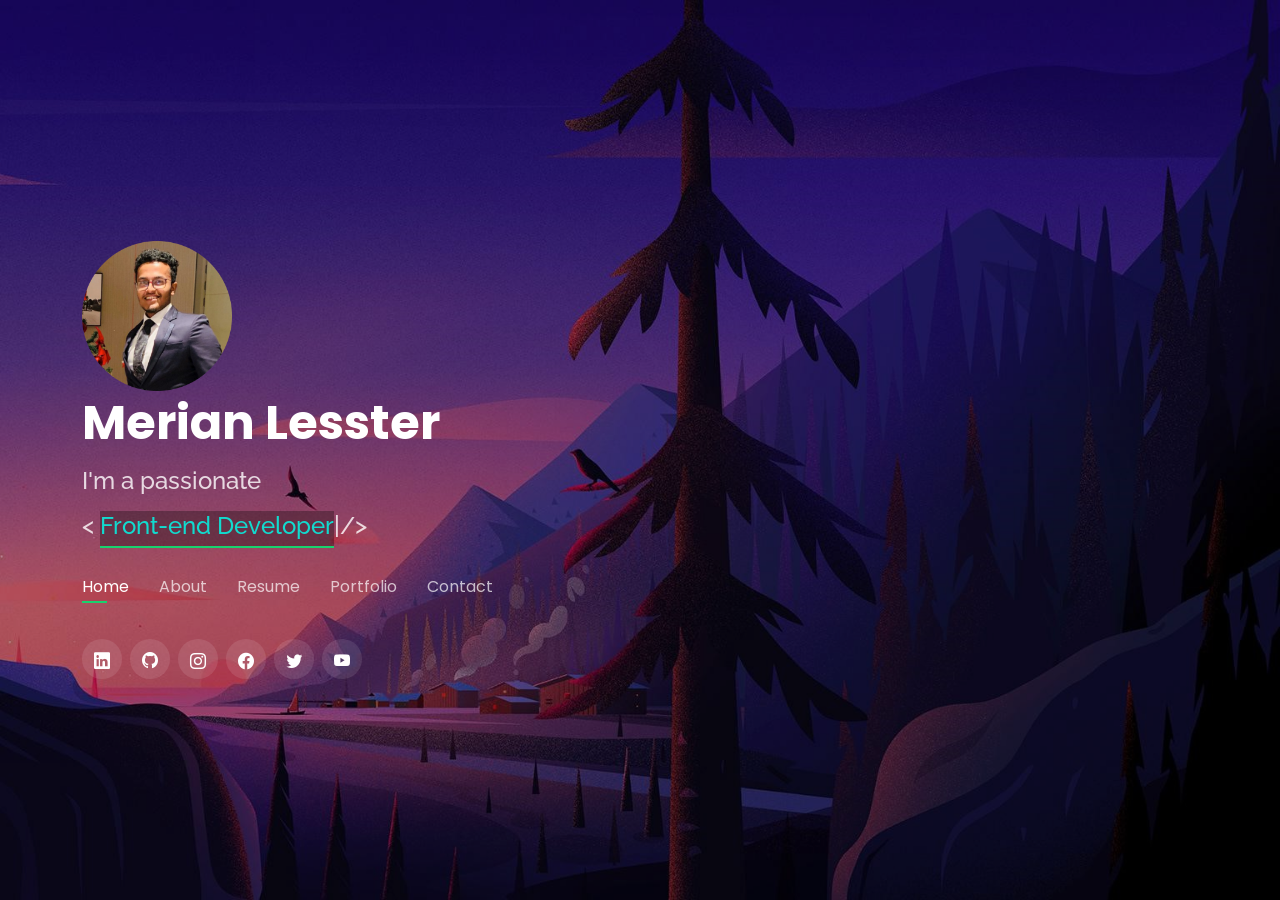
==== commit 0ab14789: "feat: add new portfolio section for Blender Design and update Xplorayl Design details" ====
--- a/index.html
+++ b/index.html
@@ -131,6 +131,12 @@
           <a target="_blank" href="https://twitter.com/MLesster" class="twitter"
             ><i class="bi bi-twitter"></i
           ></a>
+          <a
+            target="_blank"
+            href="https://www.youtube.com/@lifeOnLoooop"
+            class="youtube"
+            ><i class="bi bi-youtube"></i
+          ></a>
         </div>
       </div>
     </header>
@@ -147,16 +153,22 @@
 
         <div class="row">
           <div class="col-lg-4" data-aos="fade-right">
-            <img src="assets/img/itsme2.jpg" class="img-fluid" alt="" />
+            <img src="assets/img/itsme3.jpg" class="img-fluid" alt="" />
           </div>
           <div class="col-lg-8 pt-4 pt-lg-0 content" data-aos="fade-left">
             <h3>Software Engineer</h3>
             <p class="font-italic" style="text-align: justify">
-              Versatile Front-end Developer with 3+ years of experience
-              designing, developing, and managing complex e-commerce sites and
-              internal frameworks. Proficient with CSS and JS Frameworks, with
-              extensive knowledge of UX and user psychology. Adept in finding
-              innovative solutions and determining high client satisfaction.
+              Creative and experienced Front-end Developer with over 4 years of
+              experience crafting responsive web applications, including a wide
+              range of client-facing projects with fully functional admin
+              portals. Known for building scalable internal tools and clean,
+              maintainable code using modern JavaScript and CSS frameworks.
+              Deeply passionate about development, constantly exploring emerging
+              technologies and UI/UX trends to stay ahead of the curve. Skilled
+              at turning complex requirements into intuitive, high-performing
+              interfaces that enhance user experience and deliver business
+              value. A proactive collaborator focused on quality, innovation,
+              and high client satisfaction.
             </p>
             <div class="row" style="margin-top: 40px">
               <!--               <div class="col-lg-6">
@@ -170,7 +182,7 @@
                 <ul>
                   <li>
                     <i class="bi bi-chevron-right"></i> <strong>Age:</strong>
-                    <span>23</span>
+                    <span>25</span>
                   </li>
                   <li>
                     <i class="bi bi-chevron-right"></i> <strong>Degree:</strong>
@@ -200,7 +212,7 @@
               <i class="bi bi-emoji-smile"></i>
               <span
                 data-purecounter-start="0"
-                data-purecounter-end="10"
+                data-purecounter-end="16"
                 data-purecounter-duration="1"
                 class="purecounter"
               ></span>
@@ -211,38 +223,38 @@
           <div class="col-lg-3 col-md-6 mt-5 mt-md-0">
             <div class="count-box">
               <i class="bi bi-briefcase"></i>
-              <span
-                data-purecounter-start="0"
-                data-purecounter-end="3"
-                data-purecounter-duration="1"
-                class="purecounter"
-              ></span>
-              <p>Years Of Work Experience</p>
-            </div>
-          </div>
-
-          <div class="col-lg-3 col-md-6 mt-5 mt-lg-0">
-            <div class="count-box">
-              <i class="bi bi-headset"></i>
-              <span
-                data-purecounter-start="0"
-                data-purecounter-end="1252"
-                data-purecounter-duration="1"
-                class="purecounter"
-              ></span>
-              <p>Hours Of Support</p>
-            </div>
-          </div>
-
-          <div class="col-lg-3 col-md-6 mt-5 mt-lg-0">
-            <div class="count-box">
-              <i class="bi bi-award"></i>
               <span
                 data-purecounter-start="0"
                 data-purecounter-end="5"
                 data-purecounter-duration="1"
                 class="purecounter"
               ></span>
+              <p>Years Of Work Experience</p>
+            </div>
+          </div>
+
+          <div class="col-lg-3 col-md-6 mt-5 mt-lg-0">
+            <div class="count-box">
+              <i class="bi bi-headset"></i>
+              <span
+                data-purecounter-start="0"
+                data-purecounter-end="24"
+                data-purecounter-duration="1"
+                class="purecounter"
+              ></span>
+              <p>Hours Of Support</p>
+            </div>
+          </div>
+
+          <div class="col-lg-3 col-md-6 mt-5 mt-lg-0">
+            <div class="count-box">
+              <i class="bi bi-award"></i>
+              <span
+                data-purecounter-start="0"
+                data-purecounter-end="4"
+                data-purecounter-duration="1"
+                class="purecounter"
+              ></span>
               <p>Awards</p>
             </div>
           </div>
@@ -402,12 +414,12 @@
             </div>
 
             <div class="progress">
-              <span class="skill">Adobe XD <i class="val">70%</i></span>
-              <div class="progress-bar-wrap">
-                <div
-                  class="progress-bar"
-                  role="progressbar"
-                  aria-valuenow="70"
+              <span class="skill">Adobe XD & Figma <i class="val">70%</i></span>
+              <div class="progress-bar-wrap">
+                <div
+                  class="progress-bar"
+                  role="progressbar"
+                  aria-valuenow="80"
                   aria-valuemin="0"
                   aria-valuemax="100"
                 ></div>
@@ -1050,8 +1062,8 @@
             <ul id="portfolio-flters">
               <li data-filter="*" class="filter-active">All</li>
               <li data-filter=".filter-website">Website</li>
+              <li data-filter=".filter-design">UI/UX</li>
               <li data-filter=".filter-mobileapp">Mobile App</li>
-              <li data-filter=".filter-design">Design</li>
               <li data-filter=".filter-desktopapp">Desktop App</li>
               <li data-filter=".filter-game">Game</li>
             </ul>
@@ -1101,11 +1113,40 @@
               />
               <div class="portfolio-info">
                 <h4>Xplorayl Design</h4>
-                <p>Design</p>
+                <p>UI/UX</p>
                 <div class="portfolio-links">
                   <a
                     id="xplorayl-design"
                     href="xplorayl-design.html"
+                    data-gallery="portfolioDetailsGallery"
+                    data-glightbox="type: external"
+                    class="portfolio-details-lightbox"
+                    title="View More Details"
+                    ><i class="bx bx-show"></i
+                  ></a>
+                </div>
+              </div>
+            </div>
+          </div>
+
+          <div class="col-lg-4 col-md-6 portfolio-item filter-design">
+            <div
+              class="portfolio-wrap"
+              style="cursor: pointer"
+              onclick="document.getElementById('blender-design').click()"
+            >
+              <img
+                src="assets/img/Merian/blender-wall.png"
+                class="img-fluid"
+                alt="xplorayl-design-img"
+              />
+              <div class="portfolio-info">
+                <h4>Blender Design</h4>
+                <p>UI/UX</p>
+                <div class="portfolio-links">
+                  <a
+                    id="blender-design"
+                    href="blender-design.html"
                     data-gallery="portfolioDetailsGallery"
                     data-glightbox="type: external"
                     class="portfolio-details-lightbox"
@@ -1458,12 +1499,12 @@
           <p>Contact Me</p>
         </div>
 
-        <div class="row mt-2">
+        <div class="row mt-2" style="justify-content: center">
           <div class="col-md-6 d-flex align-items-stretch">
             <div class="info-box">
               <i class="bx bx-map"></i>
               <h3>My Address</h3>
-              <p>Western Colombo, Sri Lanka</p>
+              <p>Groningen, Netherlands 🇳🇱</p>
             </div>
           </div>
 
@@ -1495,13 +1536,6 @@
               <p>merianlesster27.ml@gmail.com</p>
             </div>
           </div>
-          <div class="col-md-6 mt-4 d-flex align-items-stretch">
-            <div class="info-box">
-              <i class="bx bx-phone-call"></i>
-              <h3>Call Me</h3>
-              <p>+94</p>
-            </div>
-          </div>
         </div>
 
         <!--       <form action="forms/contactMe.php" method="post" role="form" class="php-email-form mt-4">
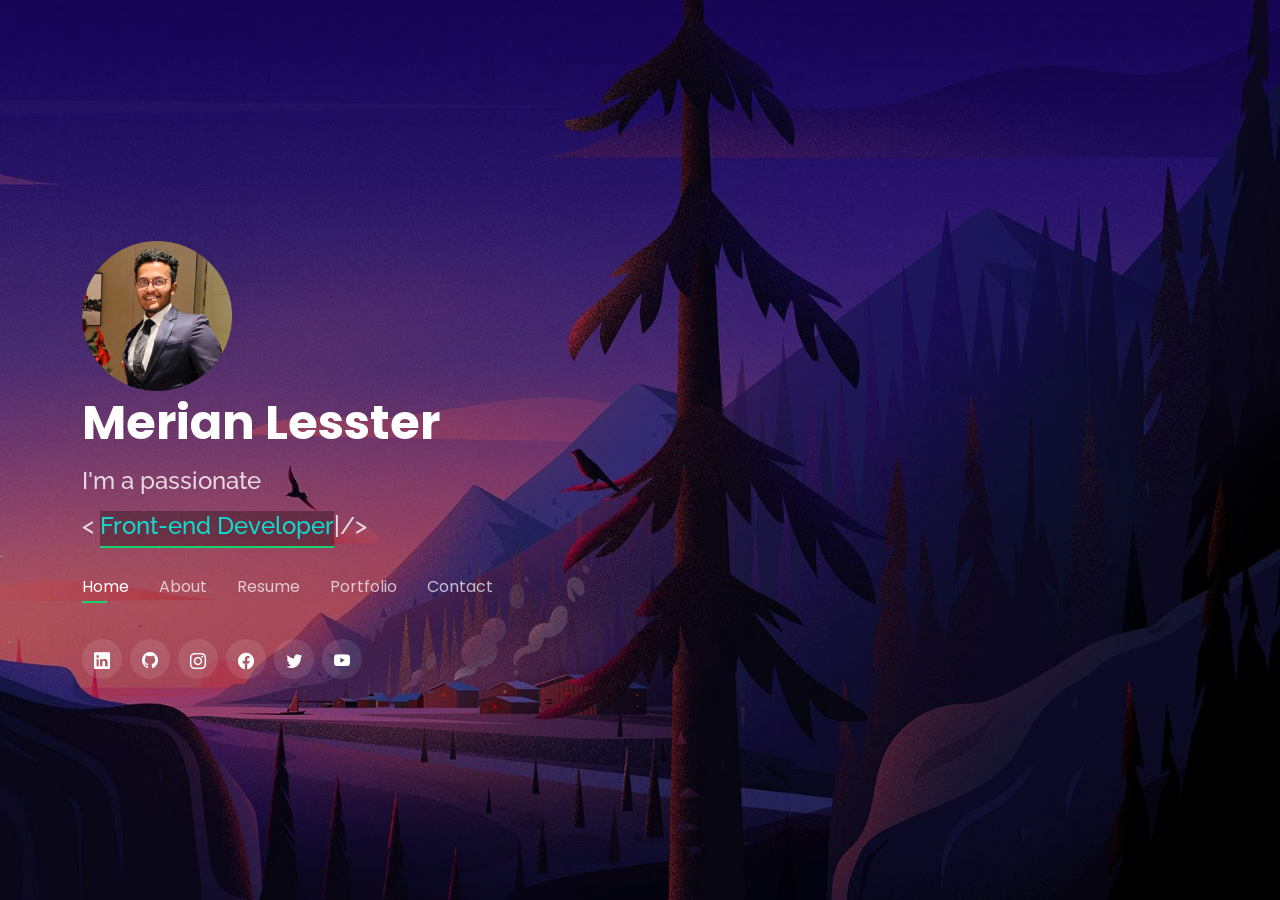
==== commit 90776462: "feat: update professional title and enhance skills section in portfolio" ====
--- a/index.html
+++ b/index.html
@@ -156,19 +156,20 @@
             <img src="assets/img/itsme3.jpg" class="img-fluid" alt="" />
           </div>
           <div class="col-lg-8 pt-4 pt-lg-0 content" data-aos="fade-left">
-            <h3>Software Engineer</h3>
+            <h3>Senior Frontend Developer</h3>
             <p class="font-italic" style="text-align: justify">
-              Creative and experienced Front-end Developer with over 4 years of
-              experience crafting responsive web applications, including a wide
-              range of client-facing projects with fully functional admin
-              portals. Known for building scalable internal tools and clean,
-              maintainable code using modern JavaScript and CSS frameworks.
-              Deeply passionate about development, constantly exploring emerging
-              technologies and UI/UX trends to stay ahead of the curve. Skilled
-              at turning complex requirements into intuitive, high-performing
-              interfaces that enhance user experience and deliver business
-              value. A proactive collaborator focused on quality, innovation,
-              and high client satisfaction.
+              Senior Frontend Developer with 5+ years of experience building
+              high-performance, user-centric web applications. Expert in
+              JavaScript (ES6+), TypeScript, Vue.js, React.js, and modern UI
+              frameworks, with a strong track record of delivering scalable,
+              maintainable solutions. Adept at UX-driven development,
+              performance optimization, and collaborative problem-solving,
+              having led initiatives that improved load times by up to 87% and
+              boosted user activation rates by 15%. Skilled in cross-functional
+              teamwork, A/B testing, and translating complex business needs into
+              elegant, accessible, and consistent user interfaces. Passionate
+              about creating seamless digital experiences that balance design
+              and engineering excellence.
             </p>
             <div class="row" style="margin-top: 40px">
               <!--               <div class="col-lg-6">
@@ -182,7 +183,7 @@
                 <ul>
                   <li>
                     <i class="bi bi-chevron-right"></i> <strong>Age:</strong>
-                    <span>25</span>
+                    <span>26</span>
                   </li>
                   <li>
                     <i class="bi bi-chevron-right"></i> <strong>Degree:</strong>
@@ -271,36 +272,36 @@
         <div class="row skills-content">
           <div class="col-lg-3">
             <div class="progress">
-              <span class="skill">HTML <i class="val">70%</i></span>
-              <div class="progress-bar-wrap">
-                <div
-                  class="progress-bar"
-                  role="progressbar"
-                  aria-valuenow="70"
-                  aria-valuemin="0"
-                  aria-valuemax="100"
-                ></div>
-              </div>
-            </div>
-            <div class="progress">
-              <span class="skill">React <i class="val">70%</i></span>
-              <div class="progress-bar-wrap">
-                <div
-                  class="progress-bar"
-                  role="progressbar"
-                  aria-valuenow="70"
-                  aria-valuemin="0"
-                  aria-valuemax="100"
-                ></div>
-              </div>
-            </div>
-            <div class="progress">
-              <span class="skill">JQuery <i class="val">70%</i></span>
-              <div class="progress-bar-wrap">
-                <div
-                  class="progress-bar"
-                  role="progressbar"
-                  aria-valuenow="70"
+              <span class="skill">HTML <i class="val">80%</i></span>
+              <div class="progress-bar-wrap">
+                <div
+                  class="progress-bar"
+                  role="progressbar"
+                  aria-valuenow="80"
+                  aria-valuemin="0"
+                  aria-valuemax="100"
+                ></div>
+              </div>
+            </div>
+            <div class="progress">
+              <span class="skill">React <i class="val">80%</i></span>
+              <div class="progress-bar-wrap">
+                <div
+                  class="progress-bar"
+                  role="progressbar"
+                  aria-valuenow="80"
+                  aria-valuemin="0"
+                  aria-valuemax="100"
+                ></div>
+              </div>
+            </div>
+            <div class="progress">
+              <span class="skill">JQuery <i class="val">80%</i></span>
+              <div class="progress-bar-wrap">
+                <div
+                  class="progress-bar"
+                  role="progressbar"
+                  aria-valuenow="80"
                   aria-valuemin="0"
                   aria-valuemax="100"
                 ></div>
@@ -310,37 +311,37 @@
 
           <div class="col-lg-3">
             <div class="progress">
-              <span class="skill">CSS <i class="val">70%</i></span>
-              <div class="progress-bar-wrap">
-                <div
-                  class="progress-bar"
-                  role="progressbar"
-                  aria-valuenow="70"
-                  aria-valuemin="0"
-                  aria-valuemax="100"
-                ></div>
-              </div>
-            </div>
-            <div class="progress">
-              <span class="skill">Vue.js <i class="val">70%</i></span>
-              <div class="progress-bar-wrap">
-                <div
-                  class="progress-bar"
-                  role="progressbar"
-                  aria-valuenow="70"
-                  aria-valuemin="0"
-                  aria-valuemax="100"
-                ></div>
-              </div>
-            </div>
-
-            <div class="progress">
-              <span class="skill">Node.js <i class="val">70%</i></span>
-              <div class="progress-bar-wrap">
-                <div
-                  class="progress-bar"
-                  role="progressbar"
-                  aria-valuenow="70"
+              <span class="skill">CSS <i class="val">80%</i></span>
+              <div class="progress-bar-wrap">
+                <div
+                  class="progress-bar"
+                  role="progressbar"
+                  aria-valuenow="80"
+                  aria-valuemin="0"
+                  aria-valuemax="100"
+                ></div>
+              </div>
+            </div>
+            <div class="progress">
+              <span class="skill">Vue.js <i class="val">80%</i></span>
+              <div class="progress-bar-wrap">
+                <div
+                  class="progress-bar"
+                  role="progressbar"
+                  aria-valuenow="80"
+                  aria-valuemin="0"
+                  aria-valuemax="100"
+                ></div>
+              </div>
+            </div>
+
+            <div class="progress">
+              <span class="skill">Node.js <i class="val">80%</i></span>
+              <div class="progress-bar-wrap">
+                <div
+                  class="progress-bar"
+                  role="progressbar"
+                  aria-valuenow="80"
                   aria-valuemin="0"
                   aria-valuemax="100"
                 ></div>
@@ -350,36 +351,36 @@
 
           <div class="col-lg-3">
             <div class="progress">
-              <span class="skill">JavaScript <i class="val">70%</i></span>
-              <div class="progress-bar-wrap">
-                <div
-                  class="progress-bar"
-                  role="progressbar"
-                  aria-valuenow="70"
-                  aria-valuemin="0"
-                  aria-valuemax="100"
-                ></div>
-              </div>
-            </div>
-            <div class="progress">
-              <span class="skill">Nuxt.js <i class="val">70%</i></span>
-              <div class="progress-bar-wrap">
-                <div
-                  class="progress-bar"
-                  role="progressbar"
-                  aria-valuenow="70"
-                  aria-valuemin="0"
-                  aria-valuemax="100"
-                ></div>
-              </div>
-            </div>
-            <div class="progress">
-              <span class="skill">Git <i class="val">70%</i></span>
-              <div class="progress-bar-wrap">
-                <div
-                  class="progress-bar"
-                  role="progressbar"
-                  aria-valuenow="70"
+              <span class="skill">JavaScript <i class="val">80%</i></span>
+              <div class="progress-bar-wrap">
+                <div
+                  class="progress-bar"
+                  role="progressbar"
+                  aria-valuenow="80"
+                  aria-valuemin="0"
+                  aria-valuemax="100"
+                ></div>
+              </div>
+            </div>
+            <div class="progress">
+              <span class="skill">Nuxt.js <i class="val">80%</i></span>
+              <div class="progress-bar-wrap">
+                <div
+                  class="progress-bar"
+                  role="progressbar"
+                  aria-valuenow="80"
+                  aria-valuemin="0"
+                  aria-valuemax="100"
+                ></div>
+              </div>
+            </div>
+            <div class="progress">
+              <span class="skill">Git <i class="val">80%</i></span>
+              <div class="progress-bar-wrap">
+                <div
+                  class="progress-bar"
+                  role="progressbar"
+                  aria-valuenow="80"
                   aria-valuemin="0"
                   aria-valuemax="100"
                 ></div>
@@ -389,37 +390,37 @@
 
           <div class="col-lg-3">
             <div class="progress">
-              <span class="skill">TypeScript <i class="val">70%</i></span>
-              <div class="progress-bar-wrap">
-                <div
-                  class="progress-bar"
-                  role="progressbar"
-                  aria-valuenow="70"
-                  aria-valuemin="0"
-                  aria-valuemax="100"
-                ></div>
-              </div>
-            </div>
-            <div class="progress">
-              <span class="skill"> Angular<i class="val">75%</i></span>
-              <div class="progress-bar-wrap">
-                <div
-                  class="progress-bar"
-                  role="progressbar"
-                  aria-valuenow="75"
-                  aria-valuemin="0"
-                  aria-valuemax="100"
-                ></div>
-              </div>
-            </div>
-
-            <div class="progress">
-              <span class="skill">Adobe XD & Figma <i class="val">70%</i></span>
+              <span class="skill">TypeScript <i class="val">80%</i></span>
               <div class="progress-bar-wrap">
                 <div
                   class="progress-bar"
                   role="progressbar"
                   aria-valuenow="80"
+                  aria-valuemin="0"
+                  aria-valuemax="100"
+                ></div>
+              </div>
+            </div>
+            <div class="progress">
+              <span class="skill"> Angular<i class="val">50%</i></span>
+              <div class="progress-bar-wrap">
+                <div
+                  class="progress-bar"
+                  role="progressbar"
+                  aria-valuenow="50"
+                  aria-valuemin="0"
+                  aria-valuemax="100"
+                ></div>
+              </div>
+            </div>
+
+            <div class="progress">
+              <span class="skill">Adobe XD & Figma <i class="val">90%</i></span>
+              <div class="progress-bar-wrap">
+                <div
+                  class="progress-bar"
+                  role="progressbar"
+                  aria-valuenow="90"
                   aria-valuemin="0"
                   aria-valuemax="100"
                 ></div>
@@ -498,12 +499,12 @@
               </div>
             </div>
             <div class="progress">
-              <span class="skill">React Native<i class="val">70%</i></span>
-              <div class="progress-bar-wrap">
-                <div
-                  class="progress-bar"
-                  role="progressbar"
-                  aria-valuenow="70"
+              <span class="skill">React Native<i class="val">80%</i></span>
+              <div class="progress-bar-wrap">
+                <div
+                  class="progress-bar"
+                  role="progressbar"
+                  aria-valuenow="80"
                   aria-valuemin="0"
                   aria-valuemax="100"
                 ></div>
@@ -513,12 +514,12 @@
 
           <div class="col-lg-3">
             <div class="progress">
-              <span class="skill">SQL <i class="val">70%</i></span>
-              <div class="progress-bar-wrap">
-                <div
-                  class="progress-bar"
-                  role="progressbar"
-                  aria-valuenow="70"
+              <span class="skill">SQL <i class="val">80%</i></span>
+              <div class="progress-bar-wrap">
+                <div
+                  class="progress-bar"
+                  role="progressbar"
+                  aria-valuenow="80"
                   aria-valuemin="0"
                   aria-valuemax="100"
                 ></div>
@@ -1590,7 +1591,7 @@
     <script src="assets/js/pdfobject.js"></script>
     <script>
       PDFObject.embed(
-        "assets/files/Merian_Lesster_Resume_updated.pdf",
+        "assets/files/Merian_Lesster_Resume.pdf",
         "#merianResume"
       );
     </script>
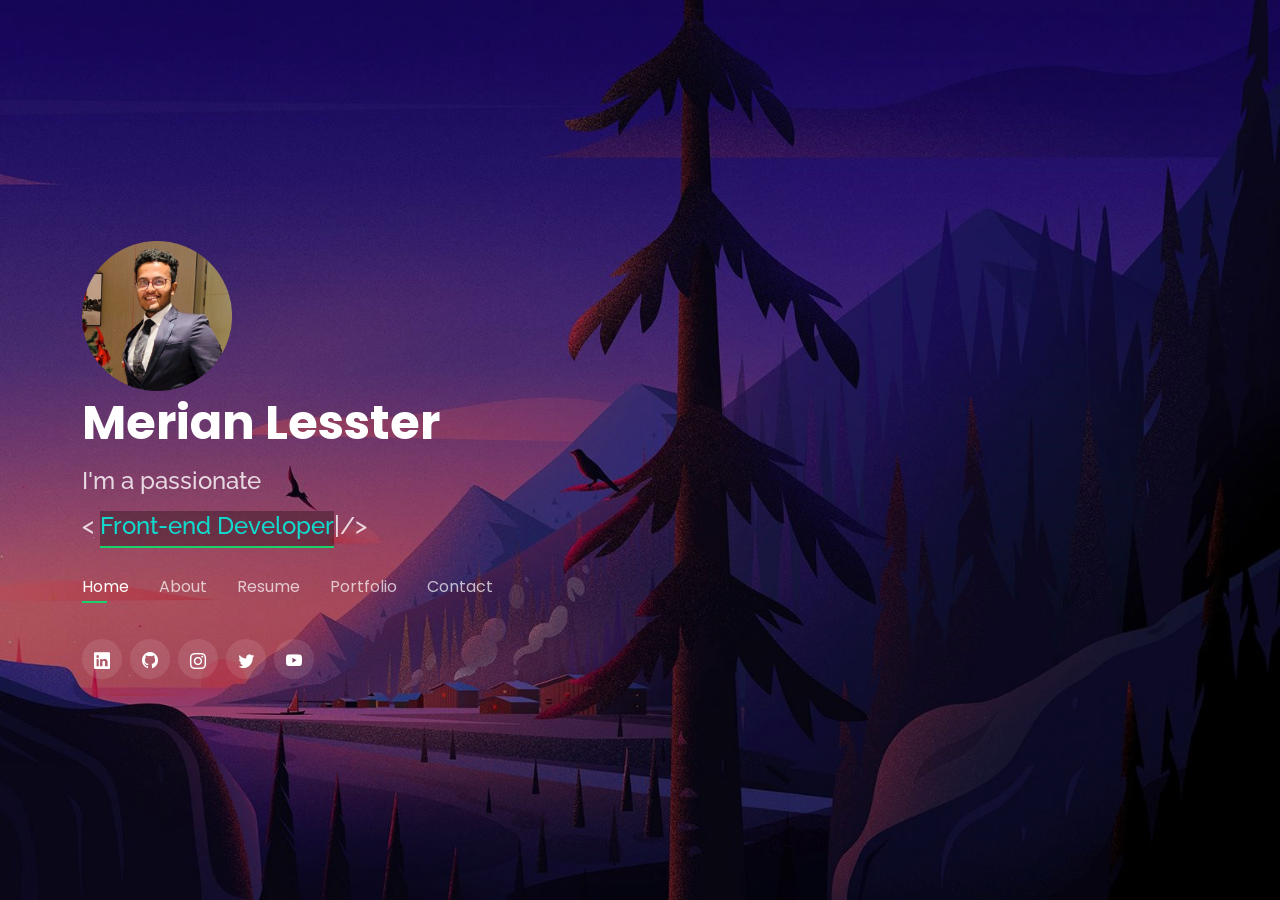
==== commit b9498335: "feat: update social media links and enhance address description in portfolio" ====
--- a/index.html
+++ b/index.html
@@ -122,12 +122,6 @@
             class="instagram"
             ><i class="bi bi-instagram"></i
           ></a>
-          <a
-            target="_blank"
-            href="https://www.facebook.com/merian.damian/"
-            class="facebook"
-            ><i class="bi bi-facebook"></i
-          ></a>
           <a target="_blank" href="https://twitter.com/MLesster" class="twitter"
             ><i class="bi bi-twitter"></i
           ></a>
@@ -1505,7 +1499,7 @@
             <div class="info-box">
               <i class="bx bx-map"></i>
               <h3>My Address</h3>
-              <p>Groningen, Netherlands 🇳🇱</p>
+              <p>🇳🇱 Based in Groningen · Willing to relocate</p>
             </div>
           </div>
 
@@ -1526,6 +1520,24 @@
                   class="github"
                   ><i class="bi bi-github"></i
                 ></a>
+                <a
+                  target="_blank"
+                  href="https://www.instagram.com/merian_27/"
+                  class="instagram"
+                  ><i class="bi bi-instagram"></i
+                ></a>
+                <a
+                  target="_blank"
+                  href="https://twitter.com/MLesster"
+                  class="twitter"
+                  ><i class="bi bi-twitter"></i
+                ></a>
+                <a
+                  target="_blank"
+                  href="https://www.youtube.com/@lifeOnLoooop"
+                  class="youtube"
+                  ><i class="bi bi-youtube"></i
+                ></a>
               </div>
             </div>
           </div>
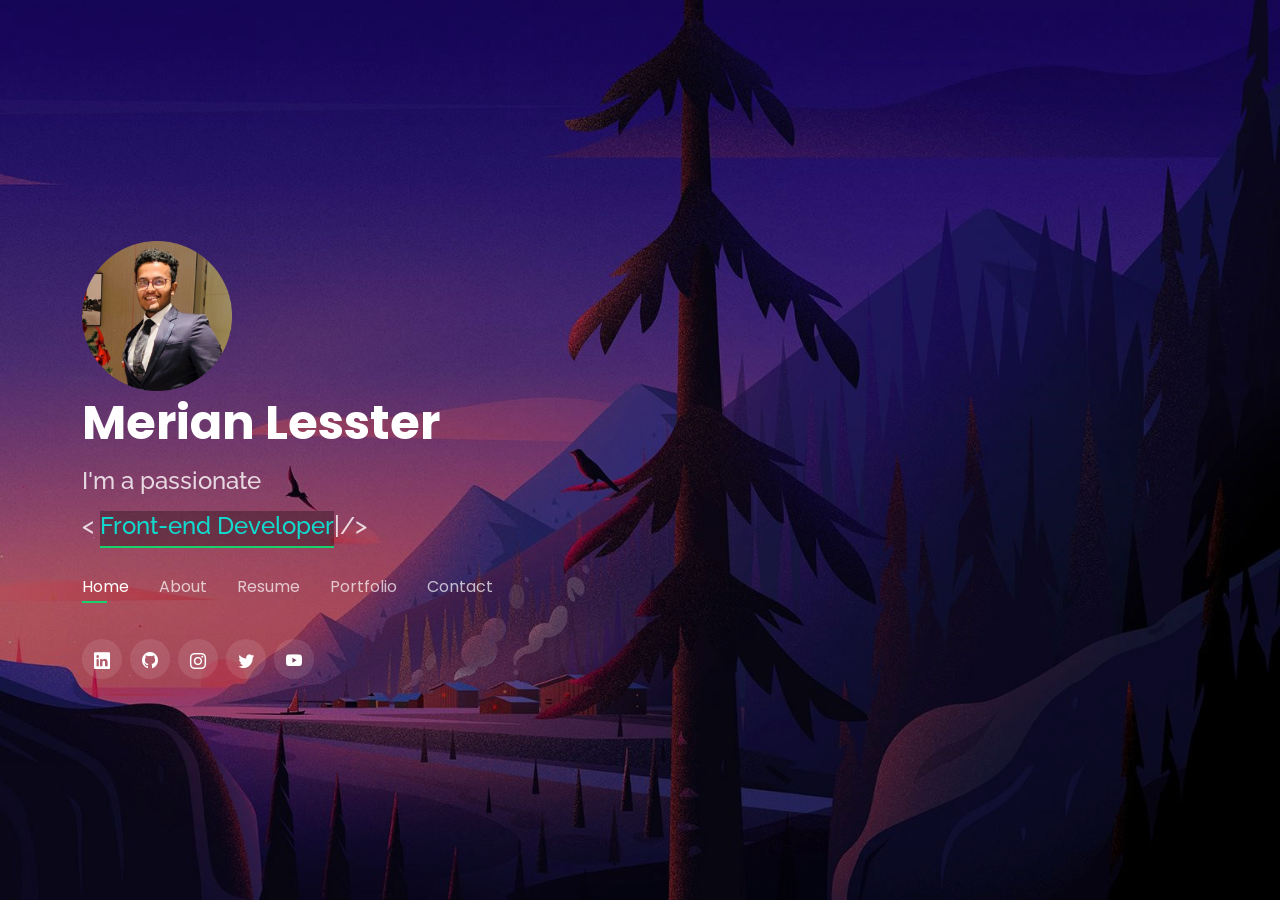
==== commit c34dd185: "feat: update info" ====
--- a/index.html
+++ b/index.html
@@ -152,18 +152,7 @@
           <div class="col-lg-8 pt-4 pt-lg-0 content" data-aos="fade-left">
             <h3>Senior Frontend Developer</h3>
             <p class="font-italic" style="text-align: justify">
-              Senior Frontend Developer with 5+ years of experience building
-              high-performance, user-centric web applications. Expert in
-              JavaScript (ES6+), TypeScript, Vue.js, React.js, and modern UI
-              frameworks, with a strong track record of delivering scalable,
-              maintainable solutions. Adept at UX-driven development,
-              performance optimization, and collaborative problem-solving,
-              having led initiatives that improved load times by up to 87% and
-              boosted user activation rates by 15%. Skilled in cross-functional
-              teamwork, A/B testing, and translating complex business needs into
-              elegant, accessible, and consistent user interfaces. Passionate
-              about creating seamless digital experiences that balance design
-              and engineering excellence.
+              Senior Frontend Developer with 6+ years of experience building scalable, high-performance web applications with Vue.js, React.js, TypeScript, and modern frontend architecture. Experienced in driving architectural improvements, performance optimization, frontend security, CI/CD, and developer experience across complex codebases. Proven track record of identifying and resolving critical technical issues, improving deployment efficiency, strengthening application security, and establishing scalable development practices through tools such as Storybook, Pinia Colada, Sentry, and AI-assisted development workfl ows. Strong collaborator who bridges design, product, and engineering to deliver maintainable, accessible, and user-centric digital experiences.
             </p>
             <div class="row" style="margin-top: 40px">
               <!--               <div class="col-lg-6">
@@ -177,7 +166,7 @@
                 <ul>
                   <li>
                     <i class="bi bi-chevron-right"></i> <strong>Age:</strong>
-                    <span>26</span>
+                    <span>27</span>
                   </li>
                   <li>
                     <i class="bi bi-chevron-right"></i> <strong>Degree:</strong>
@@ -1499,7 +1488,7 @@
             <div class="info-box">
               <i class="bx bx-map"></i>
               <h3>My Address</h3>
-              <p>🇳🇱 Based in Groningen · Willing to relocate</p>
+              <p>🇳🇱 Based in Amsterdam</p>
             </div>
           </div>
 
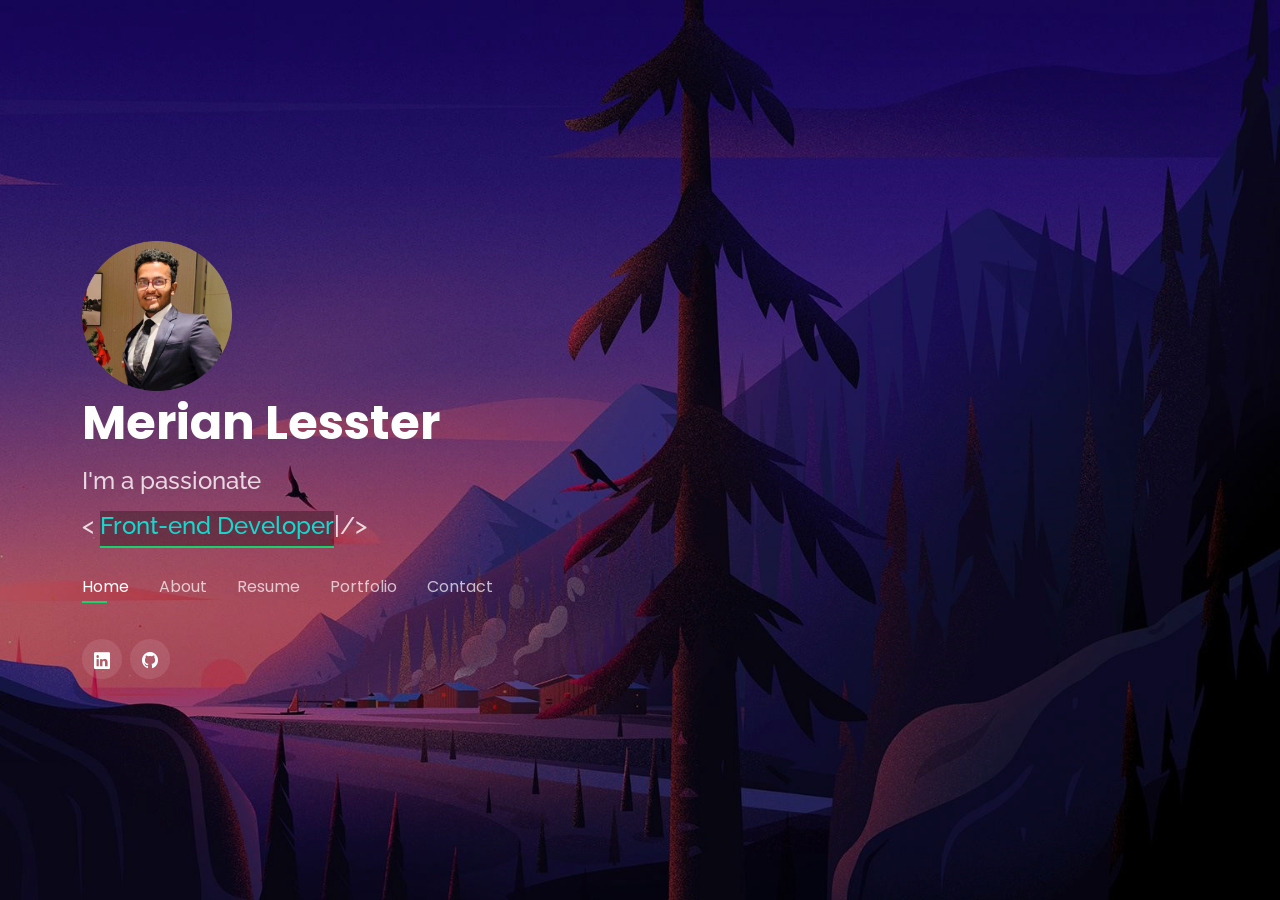
==== commit 5d682bce: "fix: update links" ====
--- a/index.html
+++ b/index.html
@@ -116,21 +116,6 @@
             class="github"
             ><i class="bi bi-github"></i
           ></a>
-          <a
-            target="_blank"
-            href="https://www.instagram.com/merian_27/"
-            class="instagram"
-            ><i class="bi bi-instagram"></i
-          ></a>
-          <a target="_blank" href="https://twitter.com/MLesster" class="twitter"
-            ><i class="bi bi-twitter"></i
-          ></a>
-          <a
-            target="_blank"
-            href="https://www.youtube.com/@lifeOnLoooop"
-            class="youtube"
-            ><i class="bi bi-youtube"></i
-          ></a>
         </div>
       </div>
     </header>
@@ -152,7 +137,11 @@
           <div class="col-lg-8 pt-4 pt-lg-0 content" data-aos="fade-left">
             <h3>Senior Frontend Developer</h3>
             <p class="font-italic" style="text-align: justify">
-              Senior Frontend Developer with 6+ years of experience building scalable, high-performance web applications with Vue.js, React.js, TypeScript, and modern frontend architecture. Experienced in driving architectural improvements, performance optimization, frontend security, CI/CD, and developer experience across complex codebases. Proven track record of identifying and resolving critical technical issues, improving deployment efficiency, strengthening application security, and establishing scalable development practices through tools such as Storybook, Pinia Colada, Sentry, and AI-assisted development workfl ows. Strong collaborator who bridges design, product, and engineering to deliver maintainable, accessible, and user-centric digital experiences.
+              Senior Frontend Developer with 7+ years of experience building user-facing web applications and scalable frontend
+              systems with TypeScript, JavaScript, Vue.js, React and Angular. Strong in frontend architecture, performance
+              optimisation, reusable component systems, SPA/SSR/SSG rendering, authentication security, and production
+              observability. Combines a keen eye for UI/UX and Figma with pragmatic engineering, automated testing, and
+              AI-assisted workflows that accelerate delivery without sacrificing quality or maintainability.
             </p>
             <div class="row" style="margin-top: 40px">
               <!--               <div class="col-lg-6">
@@ -164,11 +153,7 @@
               </div> -->
               <div class="col-lg-12">
                 <ul>
-                  <li>
-                    <i class="bi bi-chevron-right"></i> <strong>Age:</strong>
-                    <span>27</span>
-                  </li>
-                  <li>
+                  <li style="align-items: flex-start;">
                     <i class="bi bi-chevron-right"></i> <strong>Degree:</strong>
                     <span> BSc (Hons) in Computer Science - First Class </span>
                   </li>
@@ -209,7 +194,7 @@
               <i class="bi bi-briefcase"></i>
               <span
                 data-purecounter-start="0"
-                data-purecounter-end="5"
+                data-purecounter-end="7"
                 data-purecounter-duration="1"
                 class="purecounter"
               ></span>
@@ -1509,24 +1494,6 @@
                   class="github"
                   ><i class="bi bi-github"></i
                 ></a>
-                <a
-                  target="_blank"
-                  href="https://www.instagram.com/merian_27/"
-                  class="instagram"
-                  ><i class="bi bi-instagram"></i
-                ></a>
-                <a
-                  target="_blank"
-                  href="https://twitter.com/MLesster"
-                  class="twitter"
-                  ><i class="bi bi-twitter"></i
-                ></a>
-                <a
-                  target="_blank"
-                  href="https://www.youtube.com/@lifeOnLoooop"
-                  class="youtube"
-                  ><i class="bi bi-youtube"></i
-                ></a>
               </div>
             </div>
           </div>
--- a/assets/css/style.css
+++ b/assets/css/style.css
@@ -273,6 +273,16 @@
     display: block;
   }
   .navbar ul {
+    flex-wrap: wrap;
+    justify-content: center;
+    gap: 20px;
+  }
+
+  .navbar ul li {
+    margin: 0;
+  }
+
+  #header.header-top .navbar:not(.navbar-mobile) ul {
     display: none;
   }
 }
